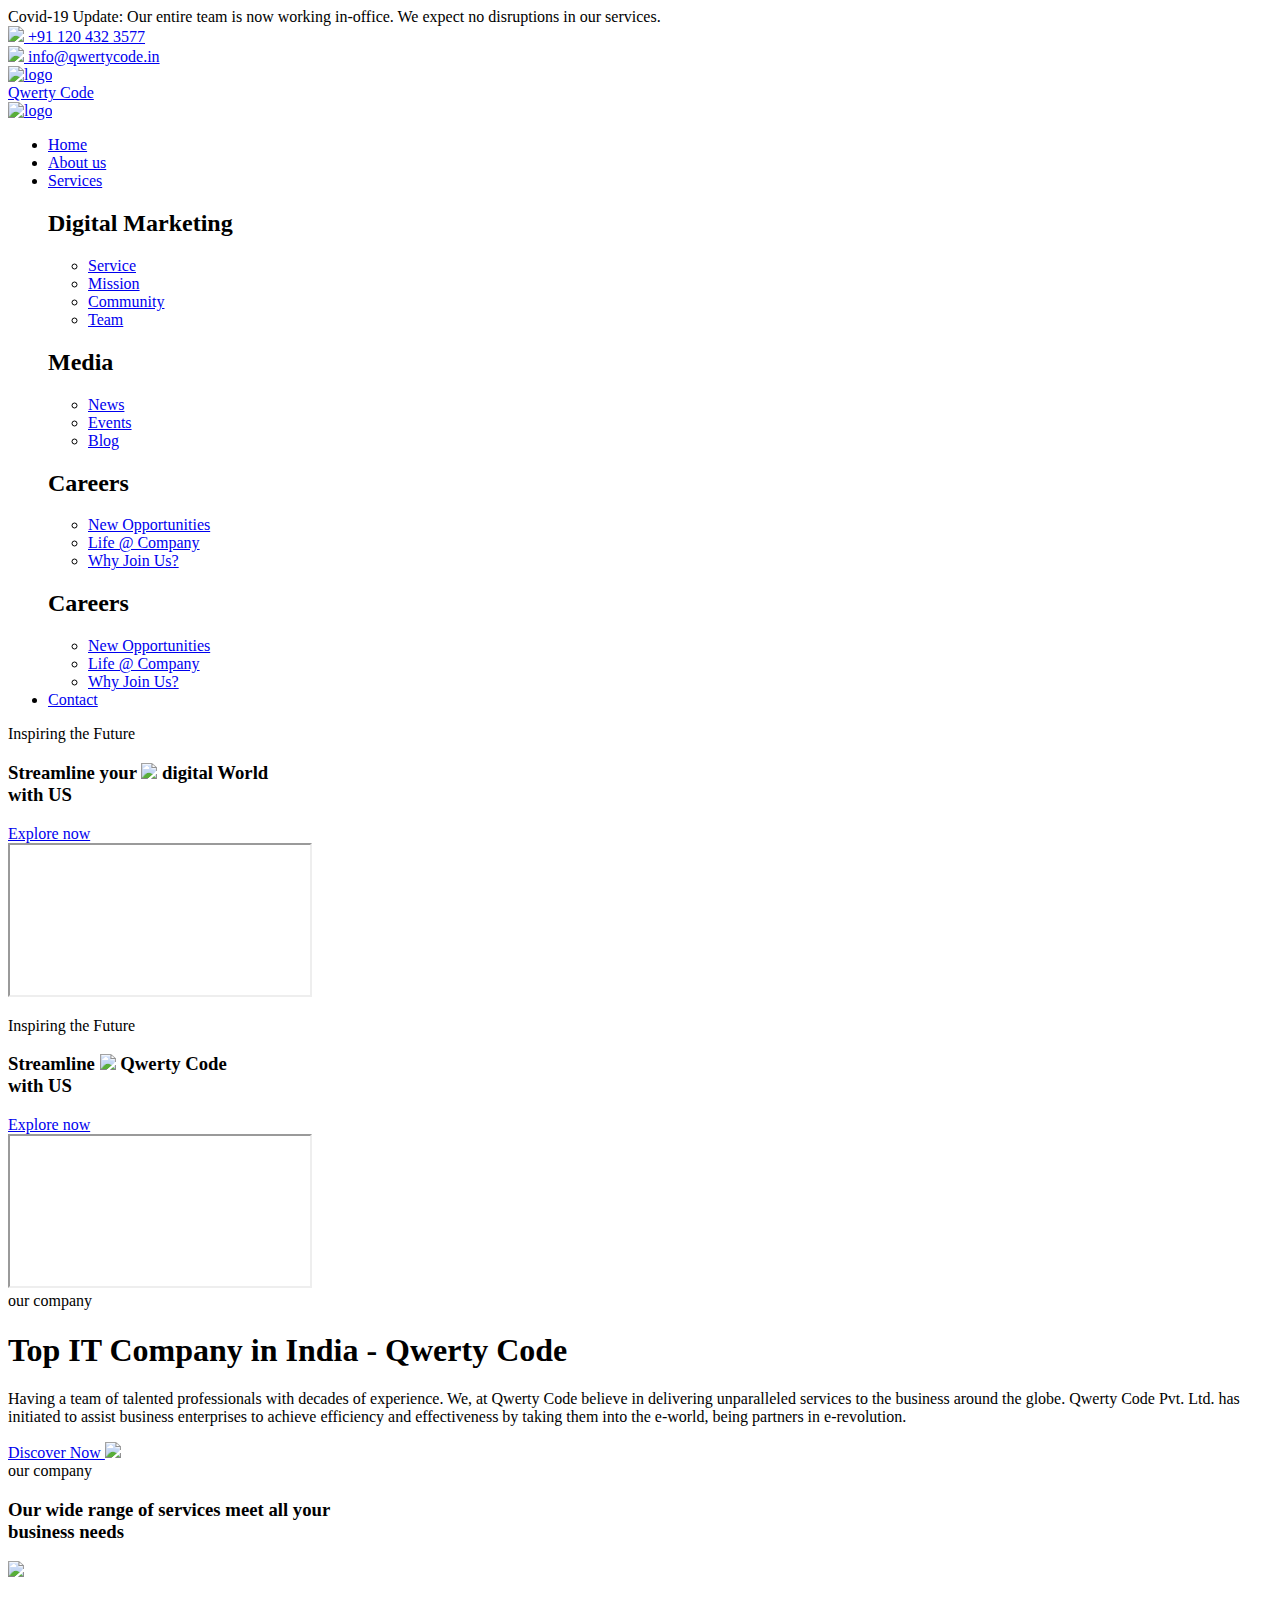
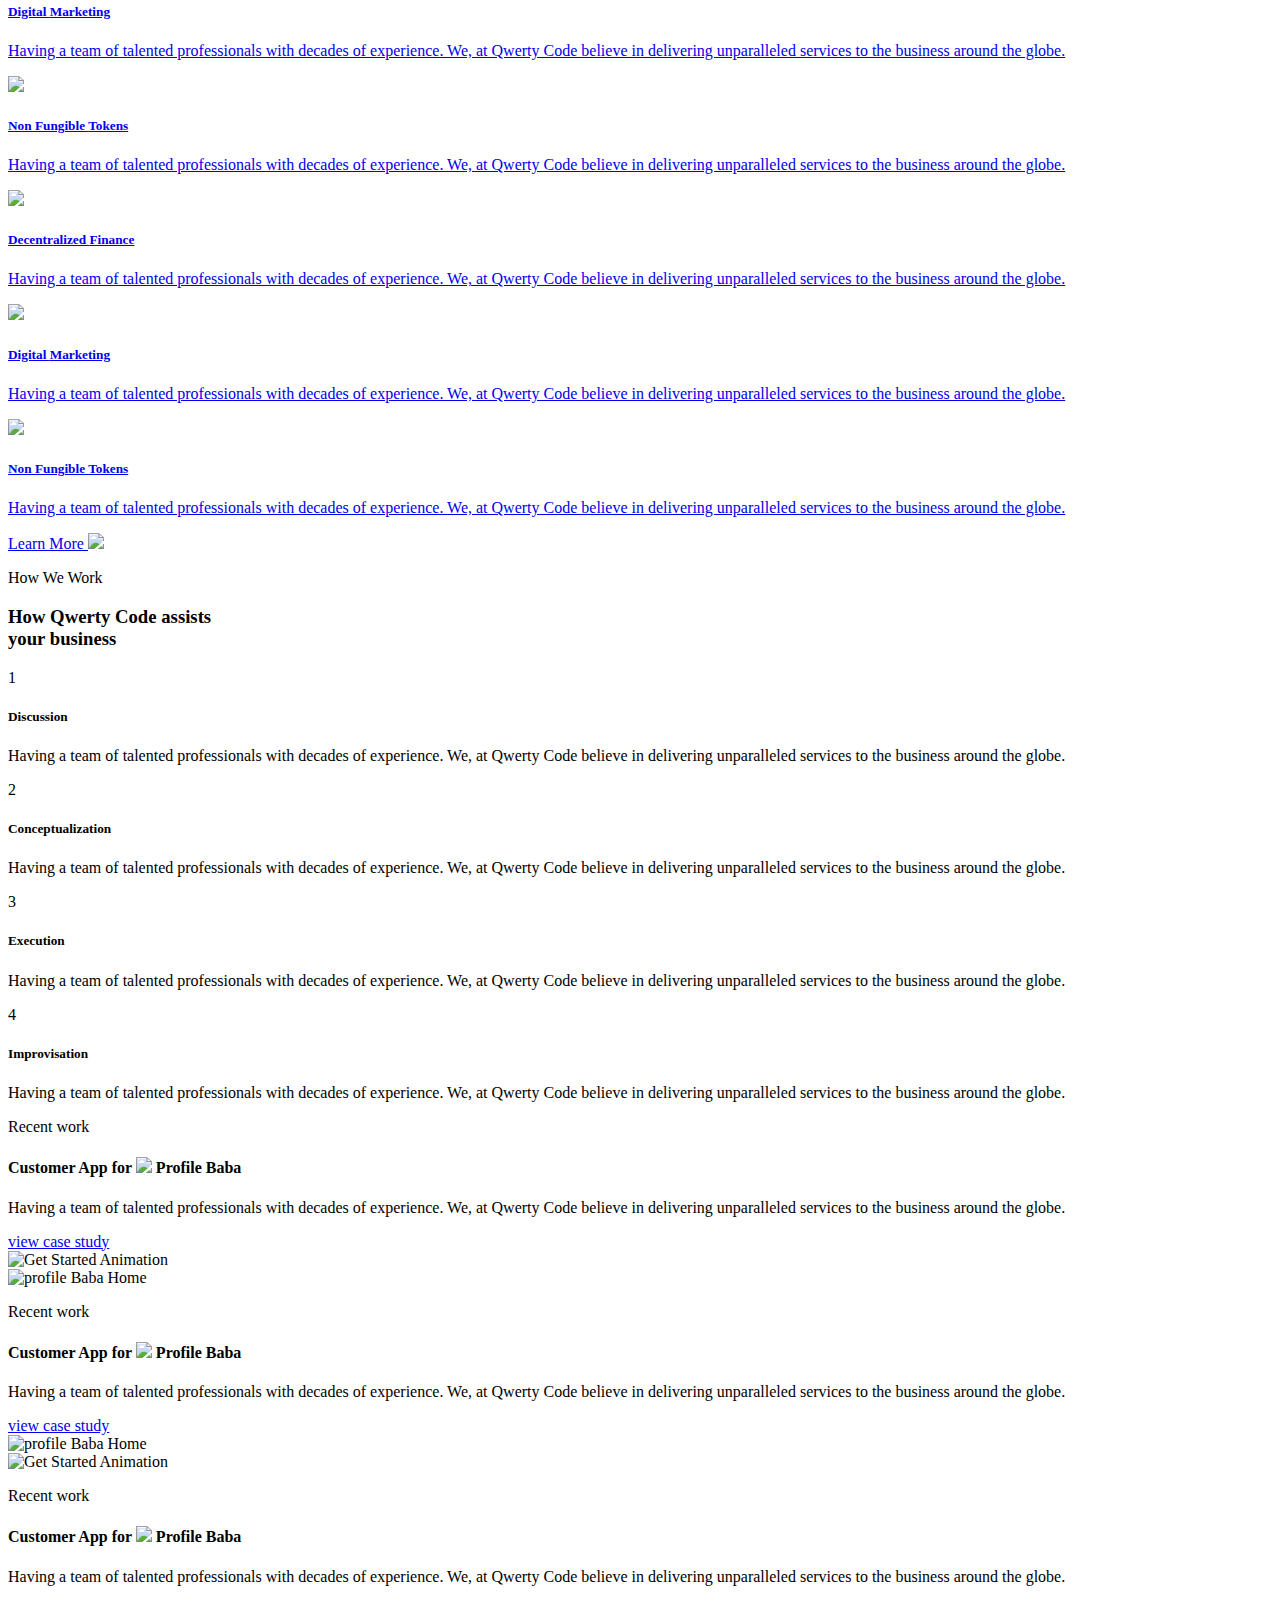
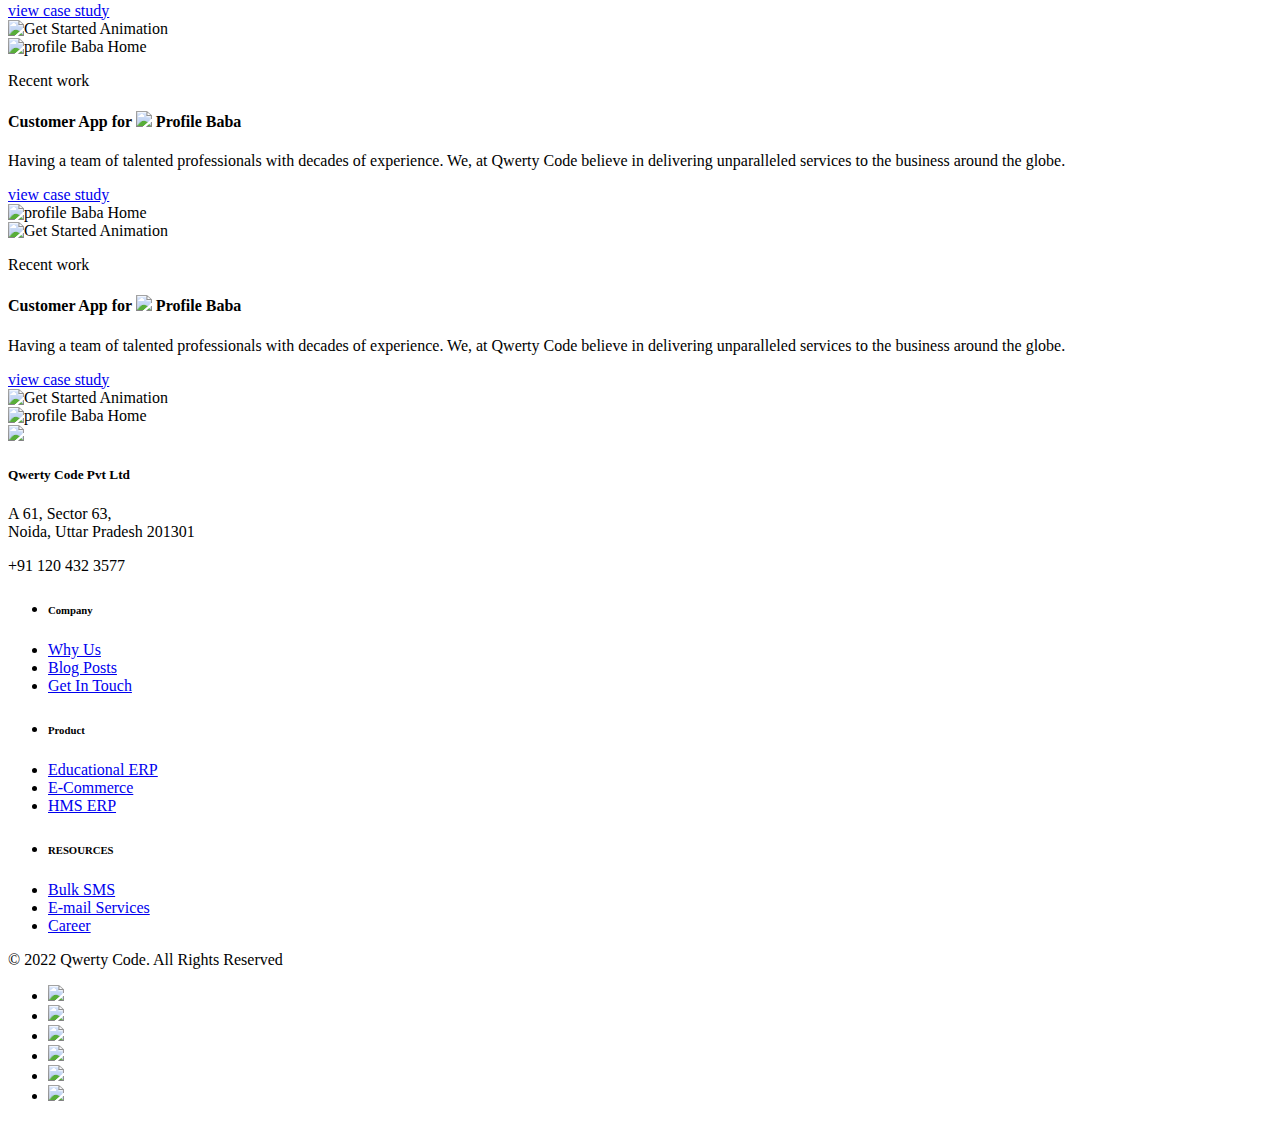
==== index.html @ 69338b4b "new-change" ====
<!DOCTYPE html>
<html lang="en">

<head>
    <meta charset="UTF-8" />
    <meta http-equiv="X-UA-Compatible" content="IE=edge" />
    <meta name="viewport" content="width=device-width, initial-scale=1.0" />
    <meta name="description" content="Information Company" />
    <title>Qwerty Code it company</title>
    <link rel="shortcut icon" type="image/x-icon" href="images/favicon.png" />
    <link rel="stylesheet" href="css/bootstrap.min.css" />
    <link href="css/icons.css" rel="stylesheet" />
    <link href="css/slick.css" rel="stylesheet" />
    <link href="css/style.css" rel="stylesheet" />
    <link href="css/responsive.css" rel="stylesheet" />
</head>

<body>
    <div class="main-wrapper">
        <!---Top Header Section------>
        <section class="topHeader">
            <div class="container">
                <div class="row">
                    <div class="col-md-8">
                        <div class="left-section">
                            <div><span>Covid-19 Update: </span> Our entire team is now working in-office. We expect no
                                disruptions in our services.</div>
                        </div>
                    </div>
                    <div class="col-md-4">
                        <div class="right-section">
                            <div class="Number1"><a href="tel:+91 120 432 3577"><img src="images/icon/cil_phone.svg" /> <span>+91 120 432 3577</span></a>
                            </div>
                            <div class="gmail1"><a href="mailto:info@qwertycode.in"><img src="images/icon/iconoir_message-text.svg" />
                                <span>info@qwertycode.in</span></a>
                            </div>
                        </div>
                    </div>
                </div>
            </div>
        </section>
        <!-------main Header Section------->
        <header class="main-header">
            <div class="container">
                <nav class="nav-section">
                    <div class="nav-content">
                        <div class="logo-sec">
                            <a href="index.html" target="_self">
                                <img src="images/logo.png" alt="logo" />
                                <div class="logoTitle">Qwerty <span> Code</span></div>
                            </a>
                        </div>
                        <div class="triggerBtn">
                            <div class="trigger1">
                                <span></span>
                                <span></span>
                                <span></span>
                            </div>
                        </div>
                        <div class="menu-list">
                            <div class="logo-sec1">
                            <a href="index.html" target="_self">
                                <div class="images1">
                                    <img src="images/logo.png" alt="logo">
                                </div>
                                </a>
                                <span class="times1"><i class="fa"></i></span></div>
                            <ul class="main-nav">
                                <li class="top-level-link active">
                                    <a href="index.html"><span>Home</span></a>
                                </li>
                                <li class="top-level-link">
                                    <a href="about.html"><span>About us<span></a>
                                </li>
                                <li class="top-level-link">
                                    <a href="javascript:void();" class="mega-menu"><span>Services</span></a>
                                    <div class="sub-menu-block">
                                        <div class="row">
                                            <div class="col-lg-3 col-md-12">
                                                <h2 class="sub-menu-head">Digital Marketing</h2>
                                                <ul class="sub-menu-lists">
                                                    <li><a href="javascript:void();">Service</a></li>
                                                    <li><a href="javascript:void();">Mission</a></li>
                                                    <li><a href="javascript:void();">Community</a></li>
                                                    <li><a href="javascript:void();">Team</a></li>
                                                </ul>
                                            </div>
                                            <div class="col-lg-3 col-md-12">
                                                <h2 class="sub-menu-head">Media</h2>
                                                <ul class="sub-menu-lists">
                                                    <li><a href="javascript:void();">News</a></li>
                                                    <li><a href="javascript:void();">Events</a></li>
                                                    <li><a href="javascript:void();">Blog</a></li>
                                                </ul>
                                            </div>
                                            <div class="col-lg-3 col-md-12">
                                                <h2 class="sub-menu-head">Careers</h2>
                                                <ul class="sub-menu-lists">
                                                    <li><a href="javascript:void();">New Opportunities</a></li>
                                                    <li><a href="javascript:void();">Life @ Company</a></li>
                                                    <li><a href="javascript:void();">Why Join Us?</a></li>
                                                </ul>
                                            </div>
                                            <div class="col-lg-3 col-md-12">
                                                <h2 class="sub-menu-head">Careers</h2>
                                                <ul class="sub-menu-lists">
                                                    <li><a href="javascript:void();">New Opportunities</a></li>
                                                    <li><a href="javascript:void();">Life @ Company</a></li>
                                                    <li><a href="javascript:void();">Why Join Us?</a></li>
                                                </ul>
                                            </div>
                                        </div>
                                    </div>
                                </li>
                                <li class="top-level-link">
                                    <a href="contact.html"><span>Contact</span></a>
                                </li>
                            </ul>
                        </div>
                        <div class="sidebar-overlay"></div>
                    </div>
                </nav>
            </div>
        </header>
        <!-------Slider Section-------->
        <section class="slider-section">
            <div class="container slider-content-js">
                <div class="slider1">
                    <div class="row">
                        <div class="col-md-7">
                            <div class="slider-content">
                                <div class="slider-para">
                                    <p>Inspiring the Future</p>
                                </div>
                                <div class="slider-heading">
                                    <h3>Streamline your <span class="sliderUline"><img src="images/Vector1.png"/> <span>digital</span> World</span></br>
                                        with US</h3>
                                </div>
                                <div class="slider-btn">
                                    <a href="about.html" target="_self" class="btn">Explore now</a>
                                </div>
                                <span class="tri-1"></span>
                                <span class="tri-2"></span>
                                <span class="tri-3"></span>
                                <span class="tri-4"></span>
                            </div>
                        </div>
                        <div class="col-md-5">
                            <div class="slider-img">
                                <div class="image-slider">
                                    <!-- <img src="images/sliderAnimation1.gif" alt="slider-image1"> -->
                                    <iframe src="https://embed.lottiefiles.com/animation/78081" id="animationSlider"></iframe>
                                </div>
                                <span class="tri-5"></span>
                                <span class="tri-6"></span>
                            </div>
                        </div>
                    </div>
                </div>
                <div class="slider1">
                    <div class="row">
                        <div class="col-md-7">
                            <div class="slider-content">
                                <div class="slider-para">
                                    <p>Inspiring the Future</p>
                                </div>
                                <div class="slider-heading">
                                    <h3>Streamline <span class="sliderUline"><img src="images/Vector1.png"/> <span>Qwerty</span> Code</span></br>
                                        with US</h3>
                                </div>
                                <div class="slider-btn">
                                    <a href="about.html" target="_self" class="btn">Explore now</a>
                                </div>
                                <span class="tri-1"></span>
                                <span class="tri-2"></span>
                                <span class="tri-3"></span>
                                <span class="tri-4"></span>
                            </div>
                        </div>
                        <div class="col-md-5">
                            <div class="slider-img">
                                <div class="image-slider">
                                    <!-- <img src="images/sliderAnimation2.gif" alt="slider-image2"> -->
                                    <iframe src="https://embed.lottiefiles.com/animation/76220" id="animationSlider"></iframe>
                                </div>
                                <span class="tri-5"></span>
                                <span class="tri-6"></span>
                            </div>
                        </div>
                    </div>
                </div>
            </div>
        </section>
        <!------About Section-------->
        <section class="about-section-st">
            <div class="container">
                <div class="row">
                    <div class="col-md-12">
                        <div class="main-about">
                            <div class="about-content">
                                our company
                                </div>
                            <div class="about-heading">
                                <h1>Top IT Company in India - <span class="qty">Qwerty <span>Code</span></span></h1>
                            </div>
                            <div class="about-para">
                                <p>Having a team of talented professionals with decades of experience. We, at Qwerty
                                    Code believe in delivering unparalleled services to the business around the globe.
                                    Qwerty Code Pvt. Ltd. has initiated to assist business enterprises to achieve
                                    efficiency and effectiveness by taking them into the e-world, being partners in
                                    e-revolution.</p>
                            </div>
                            <div class="about-btn">
                                <a href="about.html" target="_self">Discover Now <span><img
                                            src="images/icon/Arrow back.svg" /></span></a>
                            </div>
                        </div>
                    </div>
                </div>
            </div>
        </section>
        <!-----services section------->
        <section class="services-section-st">
            <div class="container">
                <div class="row">
                    <div class="col-md-12">
                        <div class="main-services">
                            <div class="services-content">
                                our company
                            </div>
                            <div class="services-heading">
                                <h3>Our wide range of services meet all your <br><span>business </span> needs</h3>
                            </div>
                        </div>
                    </div>
                </div>
                <div class="row slider-nav1">
                    <div class="col-md-4">
                        <a href="digitalmarketing.html" >
                            <div class="card-serv">
                                <div class="services-icon">
                                    <img src="images/serv-2.png" />
                                </div>
                                <div class="services-title">
                                    <h5>Digital <span> Marketing</span></h5>
                                </div>
                                <div class="service-content-para">
                                    <p>Having a team of talented professionals with decades of experience. We, at Qwerty
                                        Code believe in delivering unparalleled services to the business around the globe.
                                    </p>
                                </div>
                                <span class="triangle triangle-1"></span>
                            </div>
                        </a>
                    </div>
                    <div class="col-md-4">
                        <a href="javascript:void();">
                            <div class="card-serv">
                                <div class="services-icon">
                                    <img src="images/serv-3.png" />
                                </div>
                                <div class="services-title">
                                    <h5>Non Fungible <span> Tokens</span></h5>
                                </div>
                                <div class="service-content-para">
                                    <p>Having a team of talented professionals with decades of experience. We, at Qwerty
                                        Code believe in delivering unparalleled services to the business around the globe.
                                    </p>
                                </div>
                                <span class="triangle triangle-2"></span>
                            </div>
                        </a>
                    </div>
                    <div class="col-md-4">
                        <a href="javascript:void();">
                        <div class="card-serv">
                            <div class="services-icon">
                                <img src="images/serv-1.png" />
                            </div>
                            <div class="services-title">
                                <h5>Decentralized <span> Finance</span></h5>
                            </div>
                            <div class="service-content-para">
                                <p>Having a team of talented professionals with decades of experience. We, at Qwerty
                                    Code believe in delivering unparalleled services to the business around the globe.
                                </p>
                            </div>
                            <span class="triangle triangle-3"></span>
                        </div>
                        </a>
                    </div>
                    <div class="col-md-4">
                        <a href="digitalmarketing.html">
                        <div class="card-serv">
                            <div class="services-icon">
                                <img src="images/serv-2.png" />
                            </div>
                            <div class="services-title">
                                <h5>Digital <span> Marketing</span></h5>
                            </div>
                            <div class="service-content-para">
                                <p>Having a team of talented professionals with decades of experience. We, at Qwerty
                                    Code believe in delivering unparalleled services to the business around the globe.
                                </p>
                            </div>
                            <span class="triangle triangle-4"></span>
                        </div>
                        </a>
                    </div>
                    <div class="col-md-4">
                        <a href="javascript:void();">
                        <div class="card-serv">
                            <div class="services-icon">
                                <img src="images/serv-3.png" />
                            </div>
                            <div class="services-title">
                                <h5>Non Fungible <span> Tokens</span></h5>
                            </div>
                            <div class="service-content-para">
                                <p>Having a team of talented professionals with decades of experience. We, at Qwerty
                                    Code believe in delivering unparalleled services to the business around the globe.
                                </p>
                            </div>
                            <span class="triangle triangle-3"></span>
                        </div>
                        </a>
                    </div>
                </div>
                <div class="row">
                    <div class="col-12">
                        <div class="learnMore">
                            <a href="about.html">Learn More <span><img src="images/icon/Arrow back.svg"></span></a>
                        </div>
                    </div>
                </div>
            </div>
        </section>
        <!----Work section----------->
        <section class="work-process">
            <div class="container">
                <div class="row">
                    <div class="col-md-12">
                        <div class="main-work-title">
                            <div class="para-content">
                                <p>How We Work</p>
                            </div>
                            <div class="heading-content">
                                <h3>How <span>Qwerty <span>Code</span></span> assists</br>
                                    your business</h3>
                            </div>
                        </div>
                        <span class="tri-7"></span>
                        <span class="tri-8"></span>
                        <span class="tri-9"></span>
                    </div>
                </div>
                <div class="row pb-5 hr-line">
                    <div class="col-md-6 col-lg-3 col-12">
                        <div class="card-main">
                            <div class="card-number">
                                <div class="active"><span>1</span></div>
                            </div>
                            <div class="content-assists">
                                <div class="card-head">
                                    <h5>Discussion</h5>
                                </div>
                                <div class="card-para">
                                    <p>Having a team of talented professionals with decades of experience. We, at Qwerty
                                        Code believe in delivering unparalleled services to the business around the
                                        globe.</p>
                                </div>
                            </div>
                        </div>
                    </div>
                    <div class="col-md-6 col-lg-3 col-12">
                        <div class="card-main">
                            <div class="card-number">
                                <div><span>2</span></div>
                            </div>
                            <div class="content-assists">
                                <div class="card-head">
                                    <h5>Conceptualization</h5>
                                </div>
                                <div class="card-para">
                                    <p>Having a team of talented professionals with decades of experience. We, at Qwerty
                                        Code believe in delivering unparalleled services to the business around the
                                        globe.
                                    </p>
                                </div>
                            </div>
                        </div>
                    </div>
                    <div class="col-md-6 col-lg-3 col-12">
                        <div class="card-main">
                            <div class="card-number">
                                <div><span>3</span></div>
                            </div>
                            <div class="content-assists">
                                <div class="card-head">
                                    <h5>Execution</h5>
                                </div>
                                <div class="card-para">
                                    <p>Having a team of talented professionals with decades of experience. We, at Qwerty
                                        Code believe in delivering unparalleled services to the business around the
                                        globe.
                                    </p>
                                </div>
                            </div>
                        </div>
                    </div>
                    <div class="col-md-6 col-lg-3 col-12">
                        <div class="card-main">
                            <div class="card-number">
                                <div><span>4</span></div>
                            </div>
                            <div class="content-assists">
                                <div class="card-head">
                                    <h5>Improvisation</h5>
                                </div>
                                <div class="card-para">
                                    <p>Having a team of talented professionals with decades of experience. We, at Qwerty
                                        Code believe in delivering unparalleled services to the business around the
                                        globe.
                                    </p>
                                </div>
                            </div>
                        </div>
                    </div>
                </div>
            </div>
        </section>
        <!-------Recent work section-->
        <section class="recent-work-section">
            <div class="container work-slider-nav">
                <div class="slider2">
                    <div class="row">
                        <div class="col-md-4">
                            <div class="recent-work-slider">
                                <div class="recent-work-title">
                                    <p>Recent work</p>
                                </div>
                                <div class="recent-work-heading">
                                    <h4>Customer App
                                        for <span class="pbSpan"><img src="images/Vector2.png" /> Profile
                                            <span>Baba</span></span></h4>
                                </div>
                                <div class="recent-work-para">
                                    <p>Having a team of talented professionals with decades of experience. We, at Qwerty
                                        Code believe in delivering unparalleled services to the business around the
                                        globe. </p>
                                </div>
                                <div class="recent-work-btn">
                                    <a href="about.html" target="_self">view case study</a>
                                </div>
                                <span class="tri-10"></span>
                                <span class="tri-11"></span>
                            </div>
                        </div>
                        <div class="col-md-4 col-sm-6 col-6 pr-0">
                            <div class="recent-work-login">
                                <img src="images/Get Started Animation.png" alt="Get Started Animation" />
                            </div>
                        </div>
                        <div class="col-md-4 col-sm-6 col-6">
                            <div class="recent-work-profile">
                                <img src="images/Profile Baba - Home.png" alt="profile Baba Home" />
                            </div>
                            <span class="tri-12"></span>
                        </div>
                    </div>
                </div>
                <div class="slider2">
                    <div class="row">
                        <div class="col-md-4">
                            <div class="recent-work-slider">
                                <div class="recent-work-title">
                                    <p>Recent work</p>
                                </div>
                                <div class="recent-work-heading">
                                    <h4>Customer App
                                        for <span class="pbSpan"><img src="images/Vector2.png" /> Profile
                                            <span>Baba</span></span></h4>
                                </div>
                                <div class="recent-work-para">
                                    <p>Having a team of talented professionals with decades of experience. We, at Qwerty
                                        Code believe in delivering unparalleled services to the business around the
                                        globe. </p>
                                </div>
                                <div class="recent-work-btn">
                                    <a href="about.html" target="_self">view case study</a>
                                </div>
                                <span class="tri-10"></span>
                                <span class="tri-11"></span>
                            </div>
                        </div>
                        <div class="col-md-4 col-sm-6 col-6 pr-0">
                            <div class="recent-work-login">
                                <img src="images/Profile Baba - Home.png" alt="profile Baba Home" />
                            </div>
                        </div>
                        <div class="col-md-4 col-sm-6 col-6">
                            <div class="recent-work-profile">
                                <img src="images/Get Started Animation.png" alt="Get Started Animation" />
                            </div>
                            <span class="tri-12"></span>
                        </div>
                    </div>
                </div>
                <div class="slider2">
                    <div class="row">
                        <div class="col-md-4">
                            <div class="recent-work-slider">
                                <div class="recent-work-title">
                                    <p>Recent work</p>
                                </div>
                                <div class="recent-work-heading">
                                    <h4>Customer App
                                        for <span class="pbSpan"><img src="images/Vector2.png" /> Profile
                                            <span>Baba</span></span></h4>
                                </div>
                                <div class="recent-work-para">
                                    <p>Having a team of talented professionals with decades of experience. We, at Qwerty
                                        Code believe in delivering unparalleled services to the business around the
                                        globe. </p>
                                </div>
                                <div class="recent-work-btn">
                                    <a href="about.html" target="_self">view case study</a>
                                </div>
                                <span class="tri-10"></span>
                                <span class="tri-11"></span>
                            </div>
                        </div>
                        <div class="col-md-4 col-sm-6 col-6 pr-0">
                            <div class="recent-work-login">
                                <img src="images/Get Started Animation.png" alt="Get Started Animation" />
                            </div>
                        </div>
                        <div class="col-md-4 col-sm-6 col-6">
                            <div class="recent-work-profile">
                                <img src="images/Profile Baba - Home.png" alt="profile Baba Home" />
                            </div>
                            <span class="tri-12"></span>
                        </div>
                    </div>
                </div>
                <div class="slider2">
                    <div class="row">
                        <div class="col-md-4">
                            <div class="recent-work-slider">
                                <div class="recent-work-title">
                                    <p>Recent work</p>
                                </div>
                                <div class="recent-work-heading">
                                    <h4>Customer App
                                        for <span class="pbSpan"><img src="images/Vector2.png" /> Profile
                                            <span>Baba</span></span></h4>
                                </div>
                                <div class="recent-work-para">
                                    <p>Having a team of talented professionals with decades of experience. We, at Qwerty
                                        Code believe in delivering unparalleled services to the business around the
                                        globe. </p>
                                </div>
                                <div class="recent-work-btn">
                                    <a href="about.html" target="_self">view case study</a>
                                </div>
                                <span class="tri-10"></span>
                                <span class="tri-11"></span>
                            </div>
                        </div>
                        <div class="col-md-4 col-sm-6 col-6 pr-0">
                            <div class="recent-work-login">
                                <img src="images/Profile Baba - Home.png" alt="profile Baba Home" />
                            </div>
                        </div>
                        <div class="col-md-4 col-sm-6 col-6 pr-0">
                            <div class="recent-work-profile">
                                <img src="images/Get Started Animation.png" alt="Get Started Animation" />
                            </div>
                            <span class="tri-12"></span>
                        </div>
                    </div>
                </div>
                <div class="slider2">
                    <div class="row">
                        <div class="col-md-4">
                            <div class="recent-work-slider">
                                <div class="recent-work-title">
                                    <p>Recent work</p>
                                </div>
                                <div class="recent-work-heading">
                                    <h4>Customer App
                                        for <span class="pbSpan"><img src="images/Vector2.png" /> Profile
                                            <span>Baba</span></span></h4>
                                </div>
                                <div class="recent-work-para">
                                    <p>Having a team of talented professionals with decades of experience. We, at Qwerty
                                        Code believe in delivering unparalleled services to the business around the
                                        globe. </p>
                                </div>
                                <div class="recent-work-btn">
                                    <a href="about.html" target="_self">view case study</a>
                                </div>
                                <span class="tri-10"></span>
                                <span class="tri-11"></span>
                            </div>
                        </div>
                        <div class="col-md-4 col-sm-6 col-6 pr-0">
                            <div class="recent-work-login">
                                <img src="images/Get Started Animation.png" alt="Get Started Animation" />
                            </div>
                        </div>
                        <div class="col-md-4 col-sm-6 col-6">
                            <div class="recent-work-profile">
                                <img src="images/Profile Baba - Home.png" alt="profile Baba Home" />
                            </div>
                            <span class="tri-12"></span>
                        </div>
                    </div>
                </div>
            </div>
        </section>
        <!-----Footer section--------->
        <section class="footer-section">
            <div class="container">
                <div class="row">
                    <div class="col-md-12">
                        <div class="footer-logo">
                            <img src="images/logo.png" />
                        </div>
                    </div>
                </div>
                <div class="row">
                    <div class="col-md-4 col-sm-12">
                        <div class="footer-left-side">
                            <div class="footer-head">
                                <h5><span>Qwerty <span>Code</span></span> Pvt Ltd</h5>
                            </div>
                            <div class="footer-address">
                                <p>A 61, Sector 63,</br>
                                    Noida, Uttar Pradesh 201301</p>
                            </div>
                            <div class="footer-phone">
                                <p>+91 120 432 3577</p>
                            </div>
                        </div>
                    </div>
                    <div class="col-md-8 col-sm-12 footermenu1">
                        <div class="row">
                            <div class="col-md-4 col-sm-4 col-12">
                                <div class="footer-middle-side">
                                    <div class="footer-middle-menu">
                                        <ul class="first-menu">
                                            <li>
                                                <div class="footer-middle-head">
                                                    <h6>Company</h6>
                                                </div>
                                            </li>
                                            <li><a href="#">Why Us</a></li>
                                            <li><a href="#">Blog Posts</a></li>
                                            <li><a href="contact.html">Get In Touch</a></li>
                                        </ul>
                                    </div>
                                </div>
                            </div>
                            <div class="col-md-4 col-sm-4 col-12">
                                <div class="footer-center">
                                    <ul class="second-menu">
                                        <li>
                                            <div class="footer-middle-head">
                                                <h6>Product</h6>
                                            </div>
                                        </li>
                                        <li><a href="#">Educational ERP</a></li>
                                        <li><a href="#">E-Commerce</a></li>
                                        <li><a href="#">HMS ERP</a></li>
                                    </ul>
                                </div>
                            </div>
                            <div class="col-md-4 col-sm-4 col-12">
                                <div class="footer-right-side">
                                    <ul class="right-menu">
                                        <li>
                                            <div class="footer-right-head">
                                                <h6>RESOURCES</h6>
                                            </div>
                                        </li>
                                        <li><a href="#">Bulk SMS</a></li>
                                        <li><a href="#">E-mail Services</a></li>
                                        <li><a href="career.html">Career</a></li>
                                    </ul>
                                </div>
                            </div>
                        </div>
                    </div>
                </div>
                <div class="row footer-copy">
                    <div class="col-md-6">
                        <div class="copy-right">
                            <p>© 2022 <span>Qwerty Code</span>. All Rights Reserved</p>
                        </div>
                    </div>
                    <div class="col-md-6">
                        <div class="footer-social-icon">
                            <ul>
                                <li><a href="https://www.facebook.com/qwertycodeIndia" target="_blank"><img src="images/icon/facebook-icon.svg" /></a></li>
                                <li><a href="https://twitter.com/qwertycodeIndia" target="_blank"><img src="images/icon/twitter-icon.svg" /></a></li>
                                <li><a href="https://www.instagram.com/qwertycode.india/" target="_blank"><img src="images/icon/instagram.svg" /></a></li>
                                <li><a href="https://in.pinterest.com/qwertycodeIndia/" target="_blank"><img src="images/icon/pintrest.svg" /></a></li>
                                <li><a href="javascript:void();" target="_blank"><img src="images/icon/skype.svg" /></a></li>
                                <li><a href="https://www.linkedin.com/company/qwerty-code/" target="_blank"><img src="images/icon/linkedin-alt.svg" /></a></li>
                            </ul>
                        </div>
                    </div>
                </div>
            </div>
        </section>
    </div>
    <script src="js/jquery.min.js"></script>
    <script src="js/slick.min.js"></script>
    <script src="js/custom.js"></script>
    
</body>

</html>
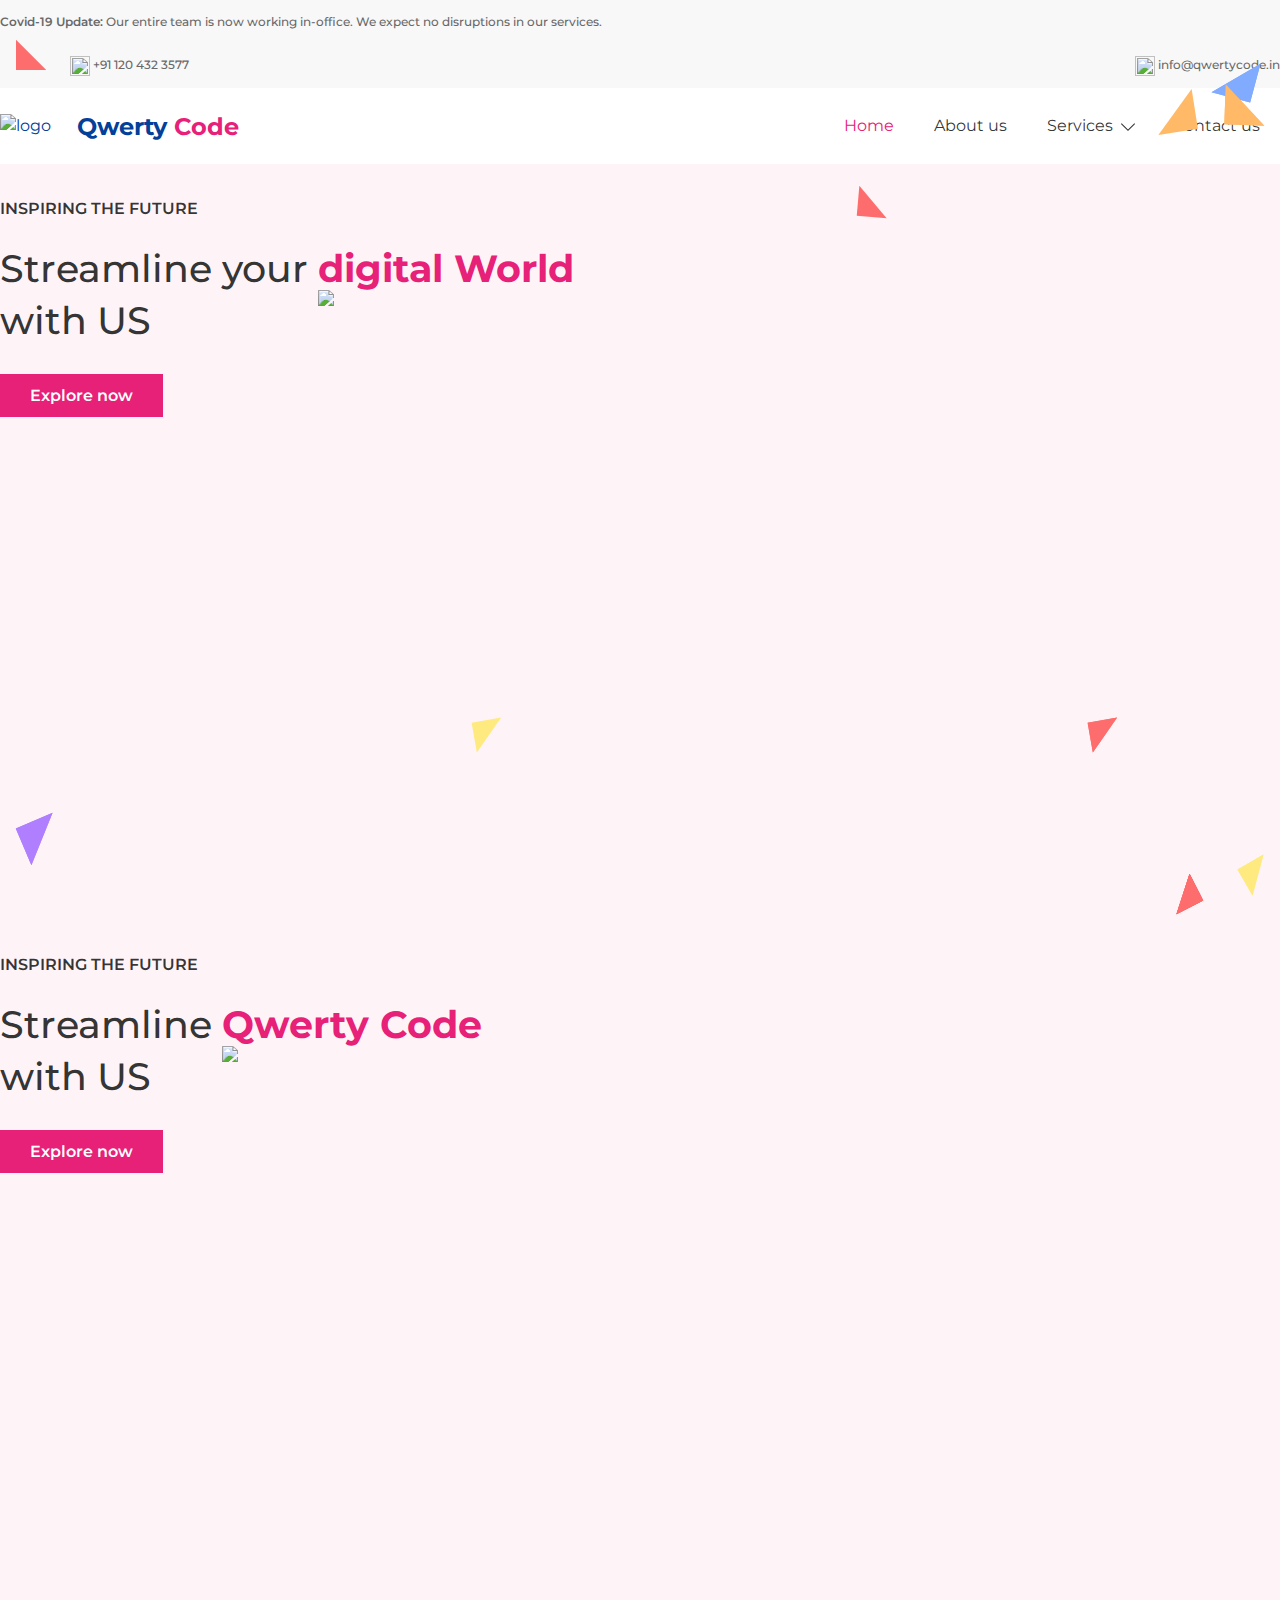
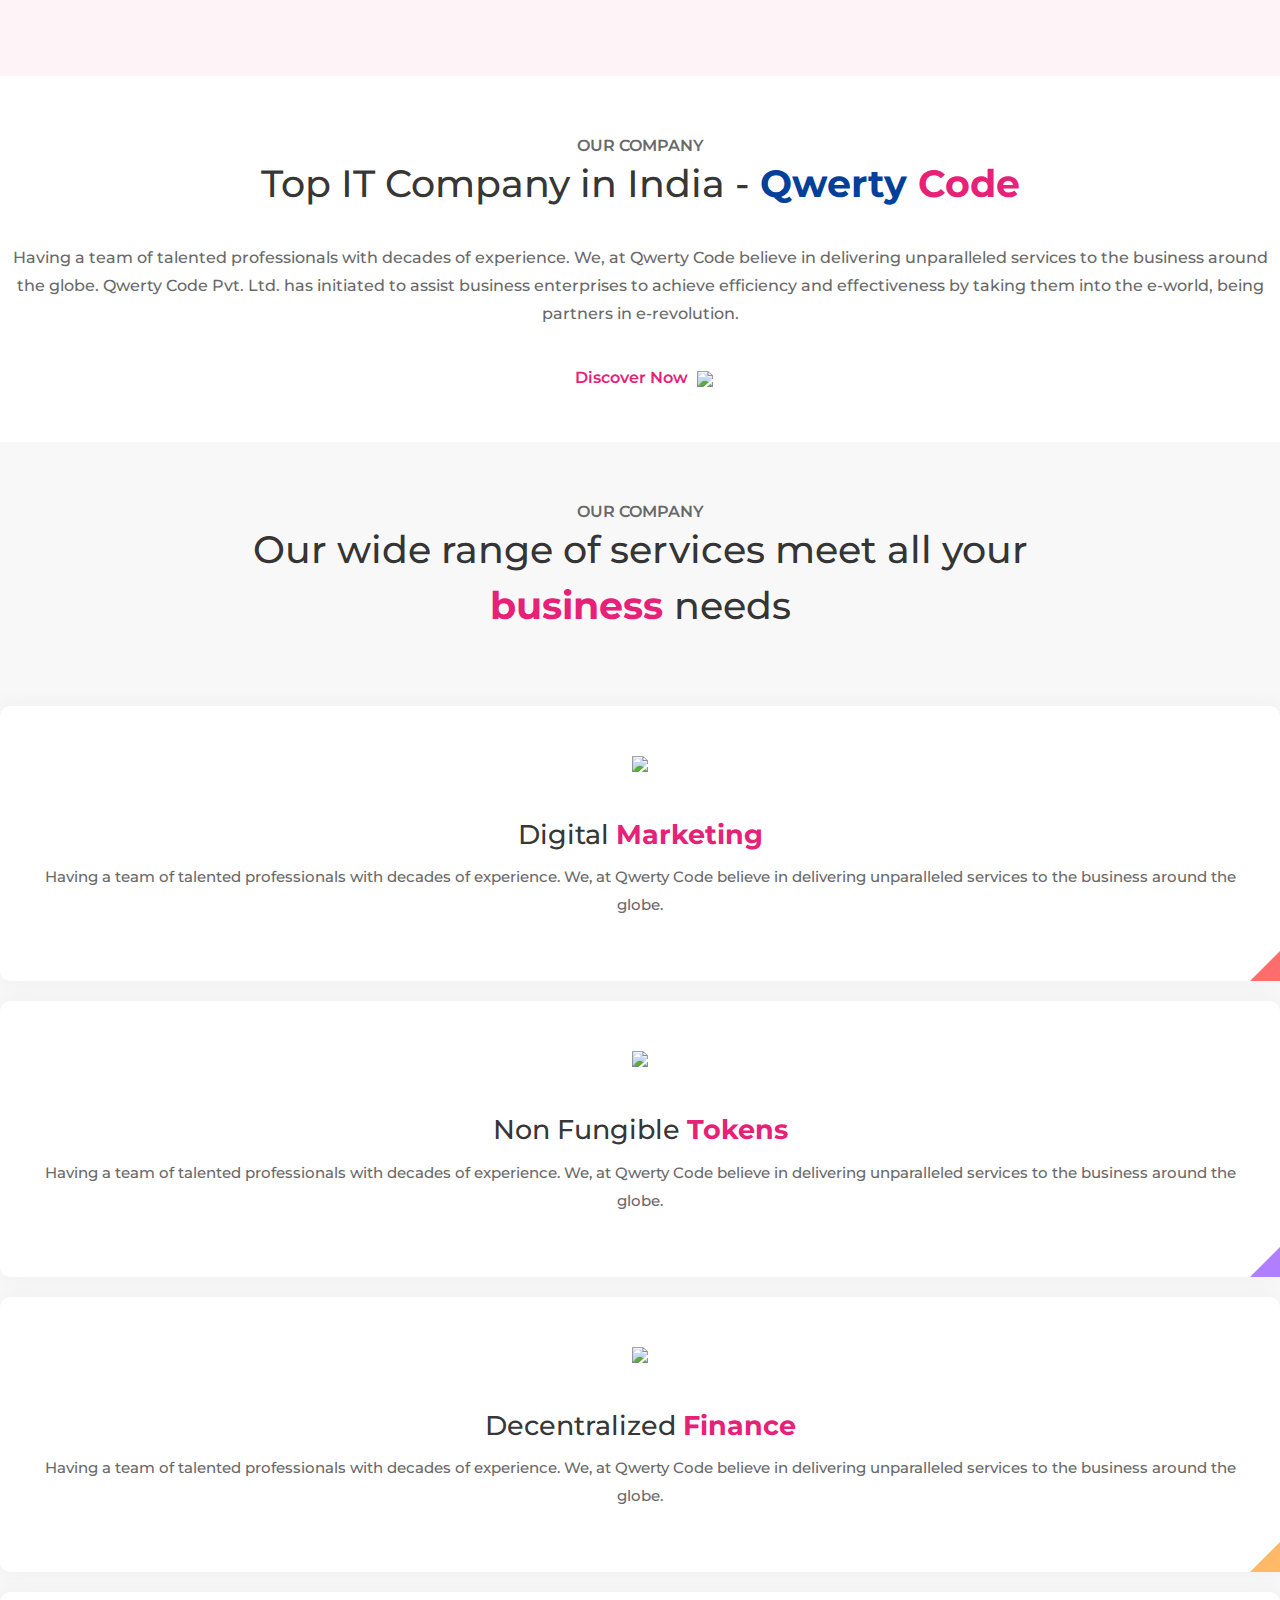
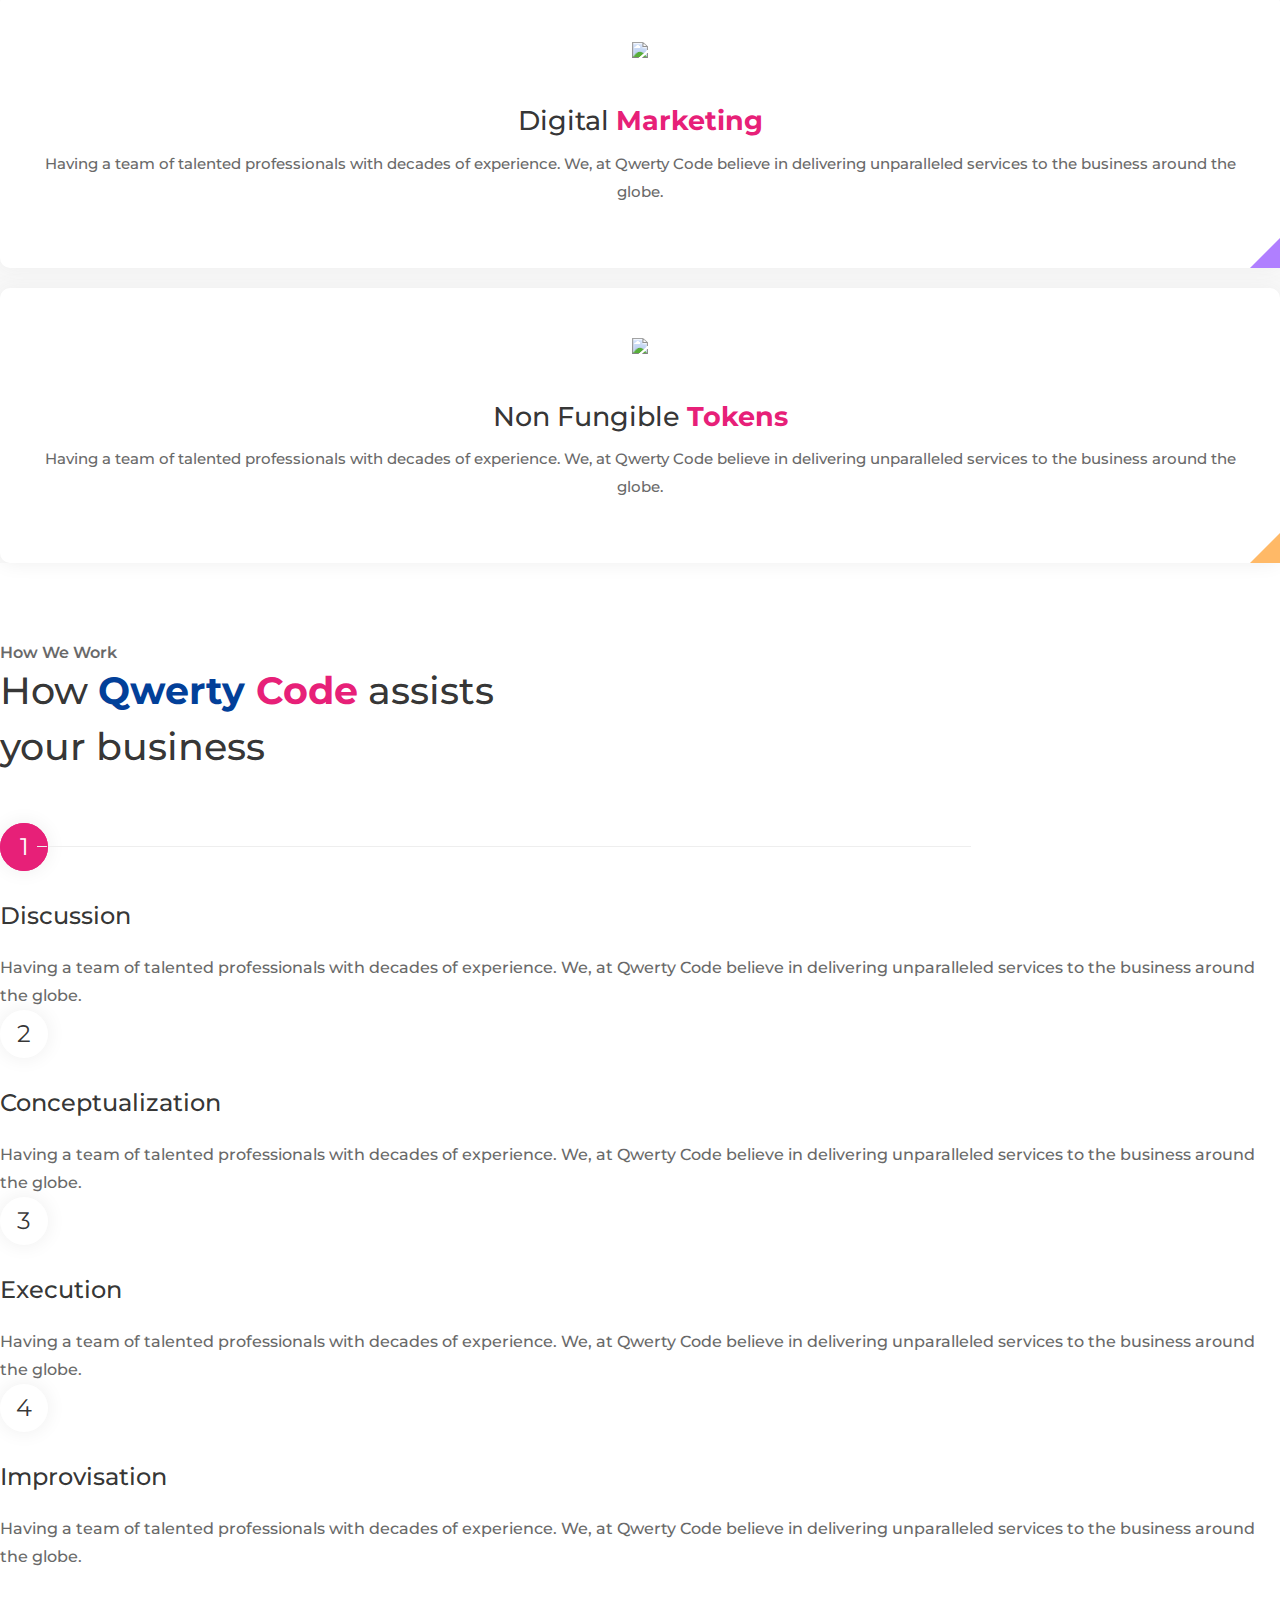
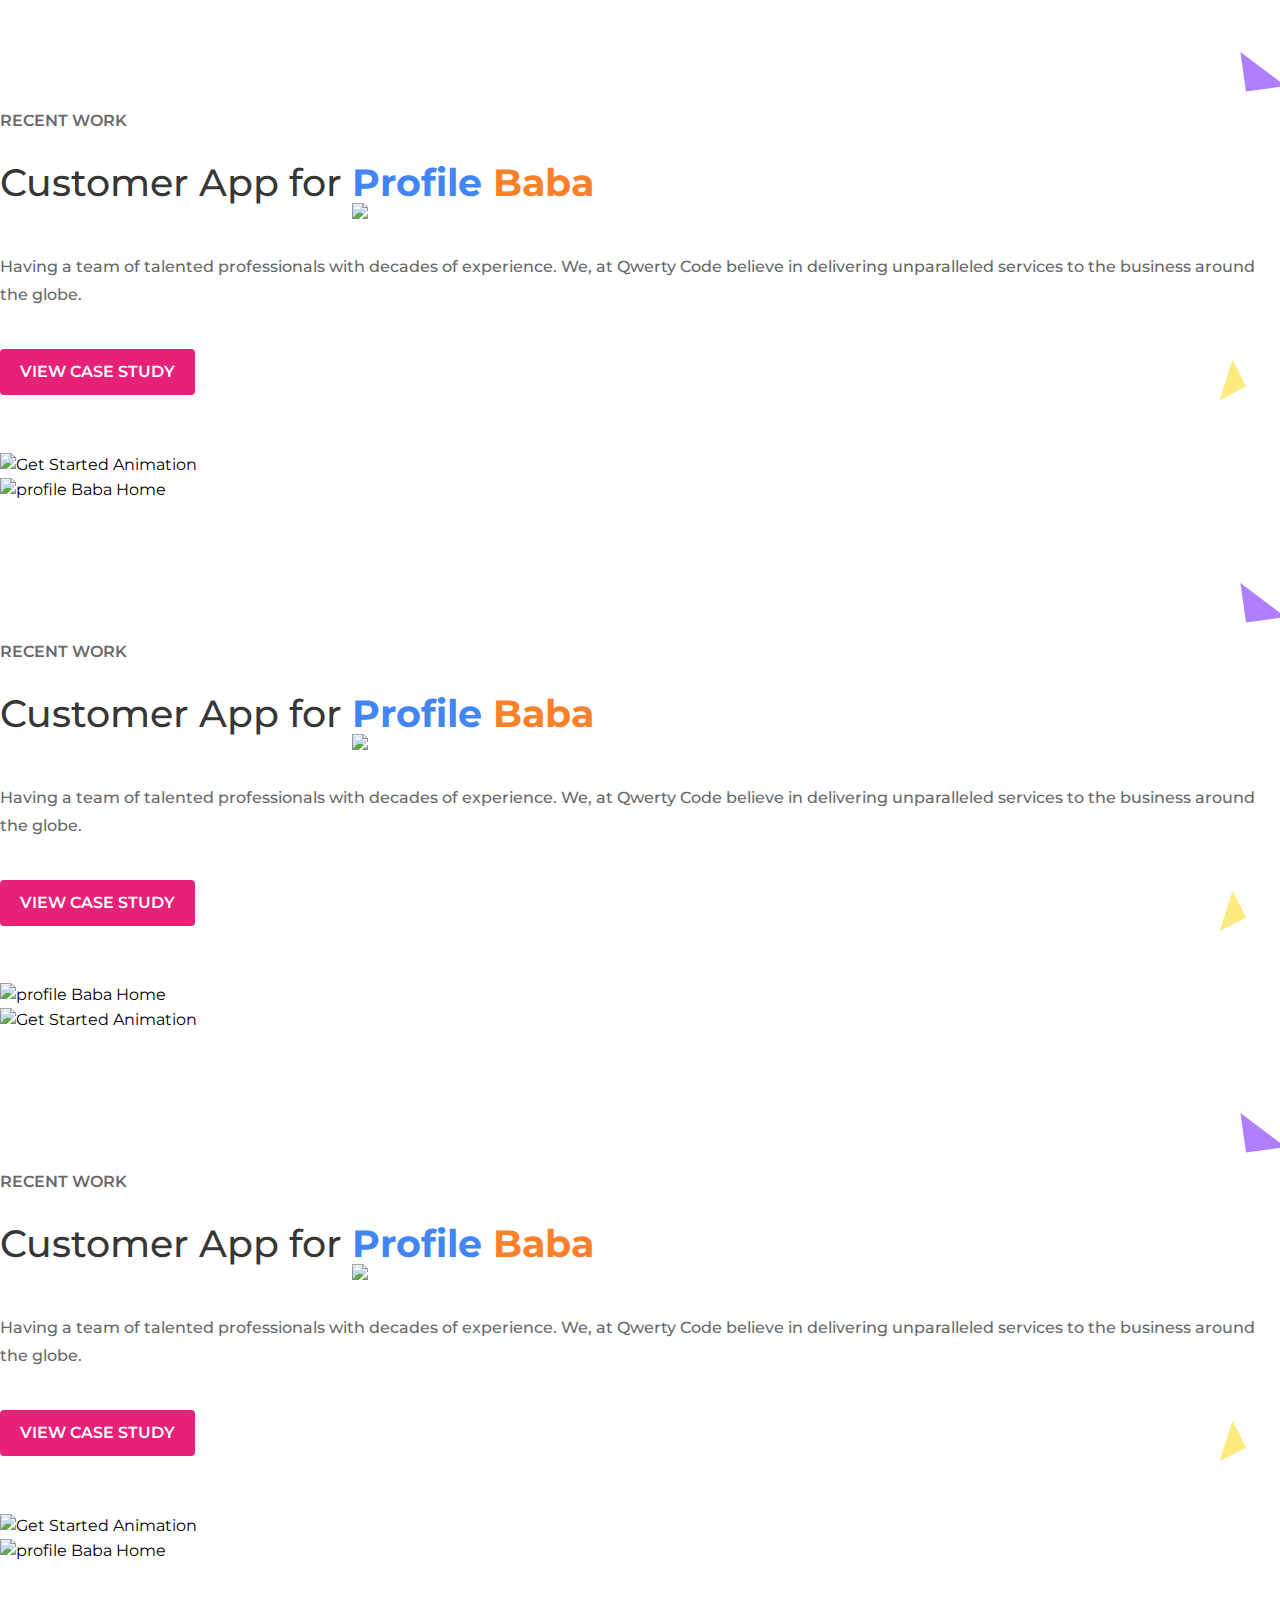
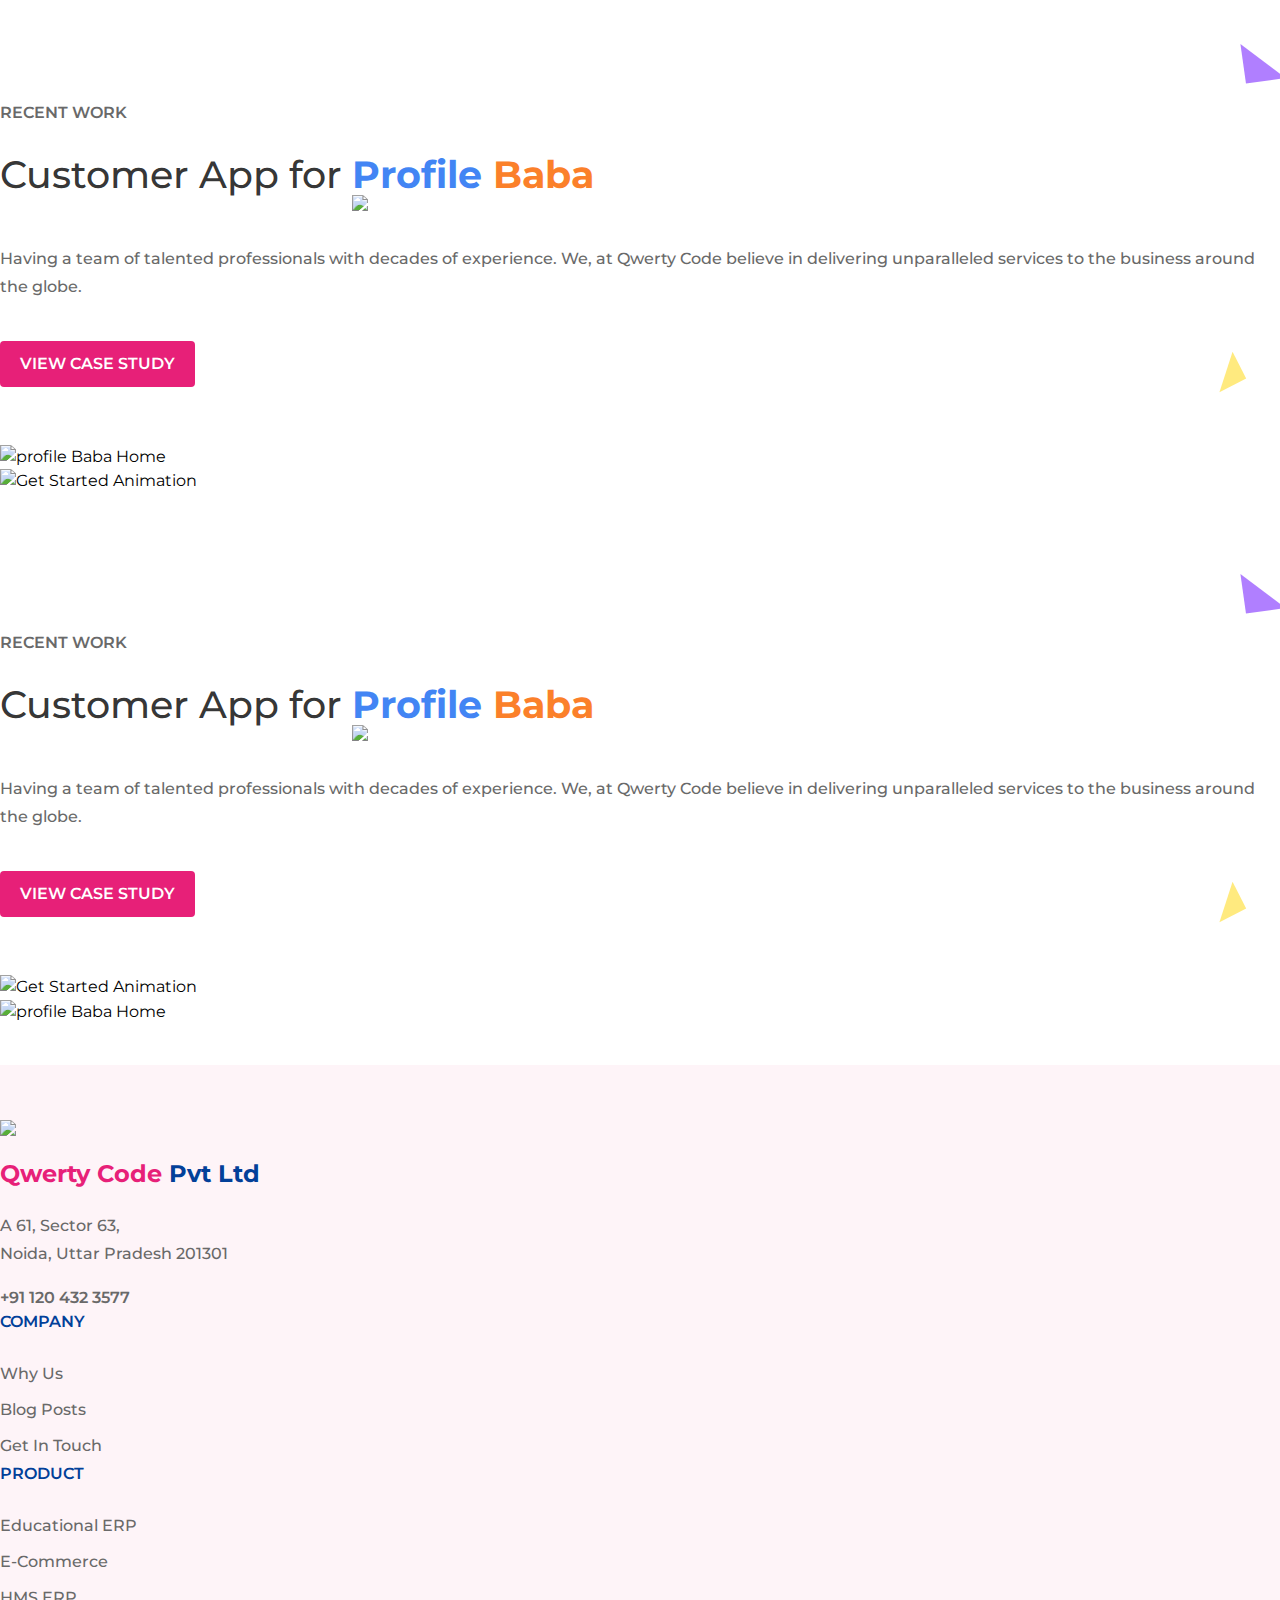
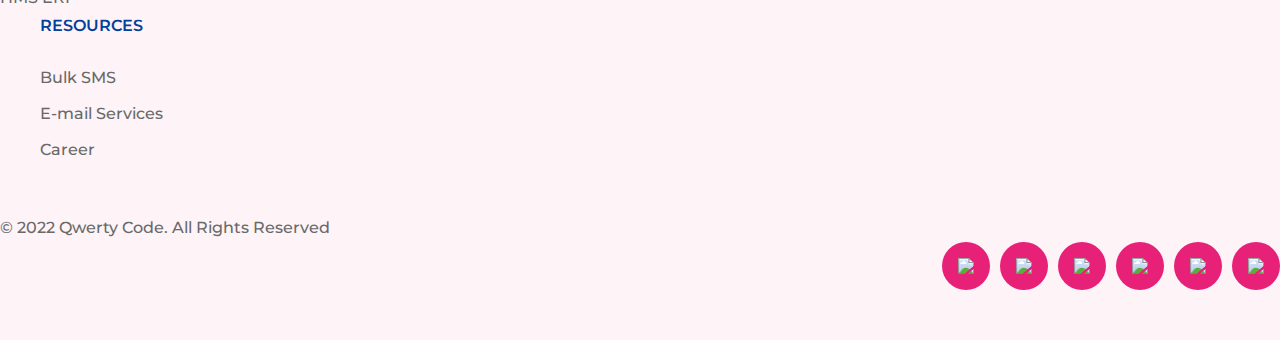
==== commit c53ea6bd: "New update" ====
--- a/index.html
+++ b/index.html
@@ -6,7 +6,7 @@
     <meta http-equiv="X-UA-Compatible" content="IE=edge" />
     <meta name="viewport" content="width=device-width, initial-scale=1.0" />
     <meta name="description" content="Information Company" />
-    <title>Qwerty Code it company</title>
+    <title>Qwerty Code</title>
     <link rel="shortcut icon" type="image/x-icon" href="images/favicon.png" />
     <link rel="stylesheet" href="css/bootstrap.min.css" />
     <link href="css/icons.css" rel="stylesheet" />
@@ -113,7 +113,7 @@
                                     </div>
                                 </li>
                                 <li class="top-level-link">
-                                    <a href="contact.html"><span>Contact</span></a>
+                                    <a href="contact.html"><span>Contact us</span></a>
                                 </li>
                             </ul>
                         </div>
--- a/css/style.css
+++ b/css/style.css
@@ -0,0 +1,2947 @@
+@import url('https://fonts.googleapis.com/css2?family=Montserrat:ital,wght@0,100;0,200;0,300;0,400;0,500;0,600;0,700;0,800;0,900;1,100;1,200;1,300;1,400;1,500;1,600;1,700;1,800;1,900&display=swap');
+
+*,
+*::before,
+*::after {
+box-sizing: border-box;
+}
+
+html {
+-webkit-text-size-adjust: 100%;
+-ms-text-size-adjust: 100%;
+-ms-overflow-style: scrollbar;
+-webkit-tap-highlight-color: transparent;
+font-family: 'Montserrat', sans-serif;
+}
+
+@-ms-viewport {
+width: device-width;
+}
+
+article, aside, dialog, figcaption, figure, footer, header, hgroup, main, nav, section {
+display: block;
+}
+
+body {
+margin: 0;
+font-family: Barlow, "Helvetica Neue", Arial, sans-serif, "Apple Color Emoji", "Segoe UI Emoji", "Segoe UI Symbol";
+font-size: 16px;
+font-weight: 400;
+line-height: 1.5;
+color: #000000;
+text-align: left;
+font-family: 'Montserrat', sans-serif;
+}
+
+.cm-dark-bg {
+    background-color: #f9f8ee;
+}
+
+[tabindex="-1"]:focus {
+outline: 0 !important;
+}
+
+hr {
+box-sizing: content-box;
+height: 0;
+overflow: visible;
+}
+
+h1, h2, h3, h4, h5, h6 {
+margin-top: 0;
+margin-bottom: 0.5rem;
+}
+
+p {
+margin-top: 0;
+margin-bottom: 1rem;
+}
+
+p:last-child {
+margin-bottom: 0px;
+}
+
+abbr[title],
+abbr[data-original-title] {
+text-decoration: underline;
+-webkit-text-decoration: underline dotted;
+text-decoration: underline dotted;
+cursor: help;
+border-bottom: 0;
+}
+
+address {
+margin-bottom: 1rem;
+font-style: normal;
+line-height: inherit;
+}
+
+ol,
+ul,
+dl {
+margin-top: 0;
+margin-bottom: 1rem;
+list-style-type: none;
+}
+
+ol ol,
+ul ul,
+ol ul,
+ul ol {
+margin-bottom: 0;
+}
+
+dt {
+font-weight: 700;
+}
+
+dd {
+margin-bottom: .5rem;
+margin-left: 0;
+}
+
+blockquote {
+margin: 0 0 1rem;
+}
+
+dfn {
+font-style: italic;
+}
+
+b,
+strong {
+font-weight: bolder;
+}
+
+small {
+font-size: 80%;
+}
+
+sub,
+sup {
+position: relative;
+font-size: 75%;
+line-height: 0;
+vertical-align: baseline;
+}
+
+sub {
+bottom: -.25em;
+}
+
+sup {
+top: -.5em;
+}
+
+a {
+color: #024099;
+text-decoration: none;
+background-color: transparent;
+-webkit-text-decoration-skip: objects;
+transition: color .3s;
+outline: none !important;
+}
+
+a:hover {
+color: #024099;
+text-decoration: none;
+}
+
+a:not([href]):not([tabindex]) {
+color: inherit;
+text-decoration: none;
+}
+
+a:not([href]):not([tabindex]):hover, a:not([href]):not([tabindex]):focus {
+color: inherit;
+text-decoration: none;
+}
+
+a:not([href]):not([tabindex]):focus {
+outline: 0;
+}
+
+pre,
+code,
+kbd,
+samp {
+font-family: monospace, monospace;
+font-size: 1em;
+}
+
+pre {
+margin-top: 0;
+margin-bottom: 1rem;
+overflow: auto;
+-ms-overflow-style: scrollbar;
+}
+
+figure {
+margin: 0 0 1rem;
+}
+
+img {
+vertical-align: middle;
+border-style: none;
+max-width: 100%;
+}
+
+svg:not(:root) {
+overflow: hidden;
+}
+
+table {
+border-collapse: collapse;
+}
+
+caption {
+padding-top: 0.75rem;
+padding-bottom: 0.75rem;
+color: #6c757d;
+text-align: left;
+caption-side: bottom;
+}
+
+th {
+text-align: inherit;
+}
+
+label {
+display: inline-block;
+margin-bottom: .5rem;
+}
+
+button {
+border-radius: 0;
+}
+
+button:focus {
+outline: 1px dotted;
+outline: 5px auto -webkit-focus-ring-color;
+}
+
+input,
+button,
+select,
+optgroup,
+textarea {
+margin: 0;
+font-family: inherit;
+font-size: inherit;
+line-height: inherit;
+}
+.form-control:focus{
+    box-shadow: none;
+    outline: none;
+}
+.btn.focus, .btn:focus {
+    outline: 0;
+    box-shadow: none;
+}
+button,
+input {
+overflow: visible;
+}
+
+button,
+select {
+text-transform: none;
+}
+
+button,
+html [type="button"],
+[type="reset"],
+[type="submit"] {
+-webkit-appearance: button;
+}
+
+button::-moz-focus-inner,
+[type="button"]::-moz-focus-inner,
+[type="reset"]::-moz-focus-inner,
+[type="submit"]::-moz-focus-inner {
+padding: 0;
+border-style: none;
+}
+
+input[type="radio"],
+input[type="checkbox"] {
+box-sizing: border-box;
+padding: 0;
+}
+
+input[type="date"],
+input[type="time"],
+input[type="datetime-local"],
+input[type="month"] {
+-webkit-appearance: listbox;
+}
+
+textarea {
+overflow: auto;
+resize: vertical;
+}
+
+fieldset {
+min-width: 0;
+padding: 0;
+margin: 0;
+border: 0;
+}
+
+legend {
+display: block;
+width: 100%;
+max-width: 100%;
+padding: 0;
+margin-bottom: .5rem;
+font-size: 1.5rem;
+line-height: inherit;
+color: inherit;
+white-space: normal;
+}
+
+progress {
+vertical-align: baseline;
+}
+
+[type="number"]::-webkit-inner-spin-button,
+[type="number"]::-webkit-outer-spin-button {
+height: auto;
+}
+
+[type="search"] {
+outline-offset: -2px;
+-webkit-appearance: none;
+}
+
+[type="search"]::-webkit-search-cancel-button,
+[type="search"]::-webkit-search-decoration {
+-webkit-appearance: none;
+}
+
+::-webkit-file-upload-button {
+font: inherit;
+-webkit-appearance: button;
+}
+
+output {
+display: inline-block;
+}
+
+summary {
+display: list-item;
+cursor: pointer;
+}
+
+template {
+display: none;
+}
+
+h1, h2, h3, h4, h5, h6 {
+margin-bottom: 12px;
+font-family: inherit;
+font-weight: 600;
+line-height: 1.2;
+color: #024099;
+}
+
+h1 {
+font-size: 60px;
+}
+
+h2 {
+font-size: 50px;
+}
+
+h3 {
+font-size: 40px;
+}
+
+h4 {
+font-size: 30px;
+}
+
+h5 {
+font-size: 25px;
+}
+
+h6 {
+font-size: 20px;
+}
+/***--------------Top header--------------------***/
+.topHeader {
+    background-color: #F8F8F8;
+}
+.topHeader .left-section {
+    padding: 14px 0px 15px 0px;
+}
+.topHeader .left-section div {
+    font-size: 12px;
+    font-weight: 500;
+    line-height: 15px;
+    color: #696969;
+}
+
+.topHeader .left-section div span {
+    font-size: 12px;
+    font-weight: 600;
+}
+.topHeader .right-section {
+    display: flex;
+    justify-content: space-between;
+    align-items: center;
+    padding:12px 0px 12px 70px;
+}
+.topHeader .right-section div a{
+    font-size: 12px;
+    font-weight: 500;
+    color: #696969;
+}
+.topHeader .right-section div {
+    font-size: 12px;
+    font-weight: 500;
+    color: #696969;
+}
+.topHeader .right-section div img {
+    width: 20px;
+    height: 20px;
+}
+/**-------------------main Header------------*/
+.main-header .nav-section .nav-content {
+    display: flex;
+    justify-content: space-between;
+    align-items: center;
+    position: relative;
+}
+
+.main-header .nav-section .nav-content .logo-sec a {
+    display: flex;
+    align-items: center;
+    justify-content: space-between;
+}
+.nav-section .nav-content .logo-sec .logoTitle {
+    font-size: 24px;
+    font-weight: 700;
+    line-height: 29px;
+    font-style: normal;
+    padding-left: 26px;
+    color: #024099;
+}
+
+.nav-section .nav-content .logo-sec .logoTitle span {
+    color: #E72078;
+}
+.triggerBtn{
+    display: none;
+}
+.triggerBtn .trigger1 {
+    width: 35px;
+    height: 26px;
+    flex-direction: column;
+    display: flex;
+    justify-content: space-between;
+    cursor: pointer;
+    position: relative;
+}
+.triggerBtn .trigger1 span {
+    width: 100%;
+    height: 3px;
+    display: inline-block;
+    border-radius: 2px;
+    transform: rotate(0);
+    position: absolute;
+    transition: all .3s ease-in-out;
+    background: #E72078;
+}
+.trigger1 span:nth-child(2) {
+    background: #024099;
+    margin-top: 10px;
+}
+.trigger1 span:nth-child(3) {
+    margin-top: 20px;
+}
+.triggerBtn .trigger1.active span:nth-child(2){
+    opacity: 0;
+}
+.triggerBtn .trigger1.active span:nth-child(1){
+    transform: rotate(-45deg);
+    margin-top: 10px;
+}
+.triggerBtn .trigger1.active span:nth-child(3){
+    transform: rotate(45deg);
+    margin-top: 10px;
+}
+/* Navigation Styles */
+
+  ul.main-nav {
+    list-style-type: none;
+    padding: 0px;
+    font-size: 0px;
+    max-width: 1000px;
+    margin: 0 auto;
+  }
+  
+  ul.main-nav > li {
+    display: inline-block;
+    padding: 0;
+  }
+  ul.main-nav > li > a {
+    display: block;
+    padding: 26px 20px;
+    position: relative;
+    color: rgba(18, 18, 18, 0.87);
+    font-size: 16px;
+    font-weight: 400;
+    box-sizing: border-box;
+  }
+  ul.main-nav > li.active > a{
+      color: #E72078;
+  }
+  ul.main-nav > li:hover {
+    background-color: transparent;
+  }
+  ul.main-nav > li:hover > a {
+    color: #E72078;
+    font-weight: 400;
+  }
+  ul.main-nav > li ul.sub-menu-lists {
+    margin: 0px;
+    padding: 0px;
+    list-style-type: none;
+    display: block;
+  }
+  
+  ul.main-nav > li ul.sub-menu-lists > li {
+    padding: 2px 0;
+  }
+  
+  ul.main-nav > li ul.sub-menu-lists > li > a {
+    font-size: 14px;
+    color: rgb(105, 105, 105);
+    font-weight: 400;
+    display: block;
+  }
+  ul.main-nav > li ul.sub-menu-lists > li:hover > a{
+    color: #E72078;
+  }
+  
+  .sub-menu-head {
+    margin: 10px 0;
+  }
+  .sub-menu-head.submenuHLink a {
+    font-size: 14px;
+    color: rgb(105, 105, 105);
+    font-weight: 500;
+    padding: 2px 0;
+    display: block;
+}
+
+.sub-menu-head.submenuHLink {
+    margin: 5px 0px;
+}
+
+.sub-menu-head.submenuHLink a:hover {
+    color: #E72078;
+}
+@media (min-width:991px){
+    ul.main-nav > li:hover > div.sub-menu-block {
+        background-color: #fff;
+        visibility: visible;
+        opacity: 1;
+        -webkit-transform: rotateX(0deg);
+        -moz-transform: rotateX(0deg);
+        -ms-transform: rotateX(0deg);
+        transform: rotateX(0deg);
+        z-index: 111;
+      }
+      ul.main-nav > li:hover > a.mega-menu span:after {
+        transform:rotate(-135deg);
+        margin-bottom: -4px;
+    }
+    ul.main-nav > li > div.sub-menu-block {
+        visibility: hidden;
+        background-color: #fff;
+        position: absolute;
+        margin-top: 0px;
+        width: 100%;
+        left: 0;
+        box-sizing: border-box;
+        z-index: 3;
+        font-size: 16px;
+        opacity: 0;
+        box-shadow: 0px 1px 5px rgb(29 28 28 / 11%);
+        /*CSS animation applied for sub menu : Slide from Top */
+        -webkit-transition: all 0.4s ease 0s;
+        -o-transition: all 0.4s ease 0s;
+        transition: all 0.4s ease 0s;
+        -webkit-transform: rotateX(90deg);
+        -moz-transform: rotateX(90deg);
+        -ms-transform: rotateX(90deg);
+        transform: rotateX(90deg);
+        -webkit-transform-origin: top center;
+        -ms-transform-origin: top center;
+        transform-origin: top center;
+        height: auto !important;
+        display: block !important;
+        padding: 15px !important;
+      }
+      ul.main-nav > li ul.sub-menu-lists {
+        display: block !important;
+        padding: 0px !important;
+        height: auto !important;
+    }
+      ul.main-nav > li:hover > div.sub-menu-block.active {
+        background-color: #fff;
+        visibility: visible;
+        opacity: 1;
+        -webkit-transform: rotateX(0deg);
+        -moz-transform: rotateX(0deg);
+        -ms-transform: rotateX(0deg);
+        transform: rotateX(0deg);
+      }
+      ul.main-nav > li:hover > a.mega-menu span:after {
+        border-color: #E72078;
+    }
+    ul.main-nav > li > div.sub-menu-block > * {
+        -webkit-transition-property: opacity;
+        -moz-transition-property: opacity;
+        -o-transition-property: opacity;
+        transition-property: opacity;
+        -webkit-transition-duration: 0.4s;
+        -moz-transition-duration: 0.4s;
+        -o-transition-duration: 0.4s;
+        transition-duration: 0.4s;
+        opacity: 0;
+      }
+    
+      ul.main-nav > li:hover > div.sub-menu-block > * {
+        opacity: 1;
+      }
+   }
+
+  @media only screen and (min-width: 0px) {
+    .ic.menu {
+      display: none;
+    }
+    /* Main Menu for Desktop Devices  */
+    ul.main-nav {
+      display: block;
+    }
+    .sub-menu-block {
+      padding: 15px;
+    }
+  
+    /* Sub Menu */
+    .sub-menu-head {
+      font-size: 16px;
+      font-weight: 500;
+    }
+  
+    /* List Separator: Outer Border */
+    header.dark ul.main-nav > li > a {
+      border-right: 1px solid #bbb;
+    }
+    header.light ul.main-nav > li > a {
+      border-right: 1px solid #666;
+    }
+  
+    /* Drop Down/Up Arrow for Mega Menu */
+    ul.main-nav > li > a.mega-menu > span {
+      display: block;
+    }
+    ul.main-nav > li > a.mega-menu > span:after {
+        width: 10px;
+        height: 10px;
+        content: "";
+        background-color: transparent;
+        display: inline-block;
+        margin-left: 10px;
+        border: 1px solid rgba(18, 18, 18, 0.87);
+        border-top: none;
+        border-left: none;
+        margin-bottom: 2px;
+        transform: rotate(45deg);
+        transition: all .3s ease-in;
+    }
+  }
+  .sub-menu-block.subMenuList .row {
+    flex-direction: column;
+}
+
+ul.main-nav > li > div.sub-menu-block.subMenuList {
+    width: 230px;
+    left: 0;
+}
+ul.main-nav > li > div.sub-menu-block.subMenuList .col-lg-3{
+    max-width: 100%;
+    flex: 0 0 100%;
+}
+.sub-menu-block.subMenuList .col-md-3.col-lg-3.col-sm-3 {
+    max-width: 100%;
+    flex: 0 0 100%;
+}
+
+/***--------------slider section--------------***/
+.slider-section {
+    background-color: rgba(231, 32, 120, 0.05);
+}
+.slider-section .slider-content {
+    justify-content: center;
+    display: flex;
+    height: 100%;
+    flex-direction: column;
+    padding: 35px 0px;
+}
+.slider-content .slider-para p {
+    font-size: 16px;
+    font-weight: 600;
+    color: rgba(18, 18, 18, 0.85);
+    line-height: 20px;
+    text-transform: uppercase;
+}
+.slider-content .slider-para p {
+    font-size: 16px;
+    font-weight: 600;
+    color: rgba(18, 18, 18, 0.85);
+    line-height: 20px;
+    text-transform: uppercase;
+}
+
+.slider-heading h3 {
+    color: rgba(18, 18, 18, 0.87);
+    font-size: 38px;
+    font-weight: 500;
+    line-height: 52px;
+}
+
+.slider-heading h3 span.sliderUline {
+    color: #E72078;
+    font-weight: 700;
+    display: inline-block;
+    position: relative;
+}
+.slider-heading h3 span.sliderUline img {
+    position: absolute;
+    width: 100%;
+    bottom: -11px;
+    left: 0;
+    right: 0;
+}
+.slider-heading {
+    margin-top: 24px;
+    margin-bottom: 25px;
+}
+
+.slider-content .slider-btn a {
+    color: #ffffff;
+    font-size: 16px;
+    line-height: 20px;
+    background-color: #E72078;
+    font-weight: 600;
+    transition: all .3s cubic-bezier(0, -0.05, 0.99, 0.91);
+    padding: 12px 30px;
+    border: none;
+    position: relative;
+    z-index: 1;
+}
+.slider-content .slider-btn a:before {
+    content: "";
+    width: 0%;
+    height: 0%;
+    position: absolute;
+    background: #024099;
+    top: 0;
+    right: 0;
+    bottom: 0;
+    margin: auto;
+    opacity: 0;
+    transition: all .3s ease-in-out;
+    z-index: -1;
+    border-radius: 4px;
+    left: 0;
+    pointer-events: none;
+}
+.slider-content .slider-btn a:hover:before {
+    width: 100%;
+    height: 100%;
+    opacity: 1;
+}
+
+.slider-section .slider-img {
+    padding: 35px 0px;
+}
+.slider-section .tri-1 {
+    content: "";
+    position: absolute;
+    top: 40px;
+    left: 16px;
+    width: 0;
+    z-index: 100;
+    height: 0;
+    border: 30px solid #FE6D6D;
+    border-left: 0px solid transparent;
+    border-right: 30px solid transparent;
+    border-top: 0px solid transparent;
+}
+
+.slider-section .tri-2 {
+    content: "";
+    position: absolute;
+    top: 58px;
+    width: 0;
+    right: 24px;
+    z-index: 100;
+    height: 0;
+    border: 40px solid #80ABFF;
+    border-left: 0px solid transparent;
+    border-right: 40px solid transparent;
+    transform: rotate(285deg);
+    border-top: 0px solid transparent;
+}
+
+.slider-section .tri-3 {
+    content: "";
+    position: absolute;
+    bottom: 41px;
+    width: 0;
+    left: 22px;
+    z-index: 100;
+    height: 0;
+    border: 40px solid #B07FFF;
+    border-left: 0px solid transparent;
+    border-right: 40px solid transparent;
+    transform: rotate(67deg);
+    border-top: 0px solid transparent;
+}
+
+.slider-section .tri-4 {
+    content: "";
+    position: absolute;
+    bottom: 150px;
+    width: 0;
+    right: 160px;
+    z-index: 100;
+    height: 0;
+    border: 30px solid #FE6D6D;
+    border-left: 0px solid transparent;
+    border-right: 30px solid transparent;
+    transform: rotate(80deg);
+    border-top: 0px solid transparent;
+}
+.slider-section .tri-5 {
+    content: "";
+    position: absolute;
+    top: 85px;
+    width: 0;
+    right: 15px;
+    z-index: 100;
+    height: 0;
+    border: 40px solid #FFB967;
+    border-left: 0px solid transparent;
+    border-right: 40px solid transparent;
+    transform: rotate(2deg);
+    border-top: 0px solid transparent;
+}
+.slider-section .tri-6 {
+    content: "";
+    position: absolute;
+    bottom:10px;
+    width: 0;
+    right: 7px;
+    z-index: 100;
+    height: 0;
+    border: 30px solid #FFEA7F;
+    border-left: 0px solid transparent;
+    border-right: 30px solid transparent;
+    transform: rotate(60deg);
+    border-top: 0px solid transparent;
+}
+.slider-content-js .slick-dots {
+    display: flex !important;
+    justify-content: center;
+    align-items: center;
+    padding-bottom: 25px;
+    padding-top:25px;
+    margin-bottom: 0px;
+    padding-left: 0px;
+}
+
+.slider-content-js .slick-dots li button {
+    transition: 0.2s background-color ease-in-out 0s;
+    border: none;
+    padding: 0;
+    color: transparent;
+    width: 10px;
+    height: 10px;
+    background-color: rgba(231, 32, 120, 0.25);
+    margin-right: 10px;
+    border-radius: 50%;
+}
+.slider-content-js .slick-dots .slick-active button {
+    background-color: #E72078;
+  }
+  #animationSlider {
+    border: none;
+    width: 100%;
+    max-width: 400px;
+    height: 400px;
+    pointer-events: none;
+}
+/***------------About Section--------------------****/
+.about-section-st {
+    background-color: #fff;
+    text-align: center;
+    padding-top: 30px;
+    padding-bottom: 22px;
+}
+.about-section-st .main-about {
+    padding: 30px 0px;
+}
+
+.about-section-st .main-about .about-content {
+    text-transform: uppercase;
+    font-size: 16px;
+    font-weight: 600;
+    line-height: 20px;
+    color: #696969;
+}
+
+.about-section-st .main-about .about-heading h3,.about-section-st .main-about .about-heading h1 {
+    font-size: 38px;
+    font-weight: 500;
+    line-height: 56px;
+    text-align: center;
+    color: rgba(18, 18, 18, 0.87);
+}
+
+.main-about .about-heading h1 .qty {
+    color: #024099;
+    font-weight: 700;
+}
+
+.main-about .about-heading h1 .qty span {
+    color: #E72078;
+}
+
+.about-section-st .main-about .about-para p {
+    font-size: 16px;
+    padding-top: 20px;
+    font-weight: 500;
+    line-height: 28px;
+    color: #696969;
+    text-align: center;
+}
+
+.about-section-st .main-about .about-btn a {
+    color: #E72078;
+    font-weight: 600;
+    line-height: 20px;
+    margin-top: 40px;
+    display: inline-block;
+    width: 100%;
+    text-align: left;
+    max-width: 190px;
+    margin-left: 60px;
+}
+.about-section-st .main-about .about-btn a span {
+    margin-left: 5px;
+    transition: all .3s ease-in-out;
+}
+.about-section-st .main-about .about-btn a:hover span{
+    padding-left: 10px;
+}
+
+/**--------------Services section-----------****/
+.services-section-st {
+    background-color: #F8F8F8;
+}
+.servicesPage .tri-1 {
+    content: "";
+    position: absolute;
+    top: 60px;
+    width: 0;
+    left: 13%;
+    z-index: 100;
+    height: 0;
+    border: 40px solid #B07FFF;
+    border-left: 0px solid transparent;
+    border-right: 40px solid transparent;
+    transform: rotate(73deg);
+    border-top: 0px solid transparent;
+}
+.servicesPage .tri-2 {
+    content: "";
+    position: absolute;
+    top: 43px;
+    width: 0;
+    right: 175px;
+    z-index: 100;
+    height: 0;
+    border: 30px solid #FFEA7F;
+    border-left: 0px solid transparent;
+    border-right: 30px solid transparent;
+    transform: rotate(69deg);
+    border-top: 0px solid transparent;
+}
+.servicesPage .tri-3 {
+    content: "";
+    position: absolute;
+    top: 64px;
+    width: 0;
+    left: 36%;
+    z-index: 100;
+    height: 0;
+    border: 30px solid #FE6D6D;
+    border-left: 0px solid transparent;
+    border-right: 30px solid transparent;
+    transform: rotate(108deg);
+    border-top: 0px solid transparent;
+}
+.main-services {
+    text-align: center;
+    padding: 60px 0px;
+    padding-bottom: 40px;
+}
+.services-section-st .main-services .services-content {
+    text-transform: uppercase;
+    font-size: 16px;
+    font-weight: 600;
+    line-height: 20px;
+    color: #696969;
+}
+.services-section-st .main-services .services-heading h3 {
+    font-size: 38px;
+    font-weight: 500;
+    line-height: 56px;
+    text-align: center;
+    color: rgba(18, 18, 18, 0.87);
+}
+
+.main-services .services-heading h3 span {
+    color: #E72078;
+    font-weight: 700;
+}
+.services-section-st .card-serv {
+    background-color: #ffffff;
+    padding: 20px;
+    text-align: center;
+    margin: 20px auto;
+    position: relative;
+    box-shadow: 0px 0px 20px #eeeeee;
+    border-radius: 10px;
+    transition: all .3s ease-in-out;
+}
+.services-section-st .card-serv:hover{
+    box-shadow: 0px 0px 10px #bebebe91;
+}
+.card-serv .services-icon {
+    display: flex;
+    justify-content: center;
+    padding: 30px 0px 47px 0px;
+}
+
+.card-serv .services-title h5 {
+    font-size: 27px;
+    color: rgba(18, 18, 18, 0.87);
+    font-weight: 500;
+}
+.servicesPage .card-serv .services-title{
+    min-height: 76.8px;
+}
+.servicesPage .card-serv .services-title h5{
+    padding-bottom: 10px;
+    margin-bottom: 0px;
+}
+.card-serv .services-title h5 span {
+    color: #E72078;
+    font-weight: 700;
+}
+.services-section-st.servicesPage{
+    padding-bottom: 40px;
+    position: relative;
+}
+.service-content-para p {
+    font-size: 15px;
+    color: #696969;
+    line-height: 28px;
+    font-weight: 500;
+}
+
+.service-content-para {
+    margin-bottom: 42px;
+}
+.card-serv .triangle{
+    content: "";
+    position: absolute;
+    bottom: 0;
+    right: 0;
+    width: 0;
+    height: 0;
+    border-left: 30px solid transparent;
+    border-right: 0px solid transparent;
+    
+}
+.card-serv .triangle-1 {
+    border-bottom: 30px solid #FE6D6D;
+}
+.card-serv .triangle-2 {
+    border-bottom: 30px solid #B07FFF;
+}
+.card-serv .triangle-3 {
+    border-bottom: 30px solid #FFB967;
+}
+.card-serv .triangle-4 {
+    border-bottom: 30px solid #B07FFF;
+}
+.card-serv .triangle-5 {
+    border-bottom: 30px solid #FE6D6D;
+}
+.card-serv .triangle-33 {
+    border-bottom: 30px solid #FFB967;
+}
+.slider-nav1 .slick-dots {
+    display: flex !important;
+    justify-content: center;
+    align-items: center;
+    padding-bottom: 30px;
+    padding-top:28px;
+    margin-bottom: 0px;
+    padding-left: 0px;
+}
+
+.slider-nav1 .slick-dots li button {
+    transition: 0.2s background-color ease-in-out 0s;
+    border: none;
+    padding: 0;
+    color: transparent;
+    width: 10px;
+    height: 10px;
+    background-color: rgba(231, 32, 120, 0.25);
+    margin-right: 10px;
+    border-radius: 50%;
+}
+.slider-nav1 .slick-dots .slick-active button {
+    background-color: #E72078;
+  }
+.slider-nav1 .slick-arrow {
+    width: 48px;
+    height: 48px;
+    border-radius: 50%;
+    background-color: #fff;
+    color: transparent;
+    transition: 0.2s background-color ease-in-out 0s;
+    padding: 0;
+    border: none;
+    position: absolute;
+}
+.slider-nav1 .slick-arrow:hover{
+    background-color: rgba(231, 32, 120, 0.25);
+}
+.slider-nav1 .slick-next {
+    right: calc(50% - 120px);
+    bottom: 25px;
+}
+.slider-nav1 .slick-prev {
+    left: calc(50% - (130px));
+    bottom: 25px;
+}
+.slider-nav1 .slick-next:before {
+    content: url(../images/Arrowforword.png);
+    line-height: 60px;
+}
+
+.slider-nav1 .slick-prev:before {
+    content: url(../images/ArrowBack.png);
+    line-height: 60px;
+}
+.services-section-st .learnMore a {
+    color: #E72078;
+    font-size: 16px;
+    line-height: 20px;
+    font-weight: 600;
+}
+.services-section-st .learnMore {
+    position: absolute;
+    right: 19px;
+    top: -60px;
+    width: 100%;
+    max-width: 150px;
+}
+.services-section-st .learnMore a span{
+    transition: all .3s ease-in-out;
+}
+.services-section-st .learnMore:hover a span{
+    margin-left: 10px;
+}
+/*****---------Work process----------****/
+.main-work-title {
+    padding-top: 60px;
+}
+.work-process .para-content p {
+    color: #696969;
+    font-size: 16px;
+    line-height: 20px;
+    font-weight: 600;
+}
+.main-work-title .heading-content h3 {
+    color: rgba(18, 18, 18, 0.87);
+    font-size: 38px;
+    font-weight: 500;
+    margin-bottom: 0px;
+    line-height: 56px;
+}
+
+.main-work-title .heading-content h3 span {
+    color: #024099;
+    font-weight: 700;
+}
+.main-work-title .heading-content h3 span span{
+    color: #E72078;
+}
+
+.main-work-title .heading-content {
+    padding-bottom: 48px;
+}
+.card-main .card-number div {
+    display: flex;
+    width: 48px;
+    height: 48px;
+    justify-content: center;
+    align-items: center;
+    color: rgba(18, 18, 18, 0.87);
+    font-size: 24px;
+    line-height: 29px;
+    font-weight: 400;
+    transition: all .3s ease-in;
+    background-color: #FFFFFF;
+    color: rgba(18, 18, 18, 0.87);
+    border-radius: 50%;
+    box-shadow: 0px 0px 20px #eeeeee;
+    
+}
+.card-main:hover .card-number div{
+    background-color: #E72078;
+    color: #fff;
+}
+.card-main .card-number div.active {
+    background-color: #E72078;
+    color: #fff;
+}
+.card-main:hover .card-number div span{
+    color: #fff;
+    animation: border-pulse1 1.2s infinite;
+    border: 1.5px solid #E72078;
+    transition: all .3s ease-in;
+}
+.card-main .card-number div span {
+    width: 48px;
+    height: 48px;
+    display: flex;
+    background-color: transparent;
+    justify-content: center;
+    align-items: center;
+    position: absolute;
+    border-radius: 50%;
+    box-sizing: border-box;
+}
+.card-main .card-number div.active span {
+    animation: border-pulse1 1.2s infinite;
+    border: 1.5px solid #E72078;
+    transition: all .3s ease-in;
+}
+@keyframes border-pulse1
+{
+  0% {
+    width: 48px;
+    height: 48px;
+    border: 1.5px solid #E72078;
+  }
+  100% {
+    width: 80px;
+    height: 80px;
+    border: 1.5px solid #e7207800;
+  }
+}
+
+.card-main .card-number {
+    margin-bottom: 30px;
+}
+.hr-line:before {
+    content: "";
+    width: 73%;
+    position: absolute;
+    height: 1px;
+    background-color: #EEEEEE;
+    margin-left: 37px;
+    top: 23px;
+}
+
+.hr-line {
+    position: relative;
+}
+
+.card-main .card-head h5 {
+    color: rgba(18, 18, 18, 0.87);
+    font-size: 24px;
+    line-height: 29px;
+    font-weight: 500;
+    margin-bottom: 0px;
+}
+
+.card-main .card-para p {
+    color: #696969;
+    font-size: 16px;
+    line-height: 28px;
+    font-weight: 500;
+    padding-top: 24px;
+}
+.work-process .tri-7 {
+    content: "";
+    position: absolute;
+    bottom: 150px;
+    width: 0;
+    left: 37%;
+    z-index: 100;
+    height: 0;
+    border: 30px solid #FFEA7F;
+    border-left: 0px solid transparent;
+    border-right: 30px solid transparent;
+    transform: rotate(80deg);
+    border-top: 0px solid transparent;
+}
+.work-process .tri-8 {
+    content: "";
+    position: absolute;
+    top: 92px;
+    width: 0;
+    right: 85px;
+    z-index: 100;
+    height: 0;
+    border: 40px solid #FFB967;
+    border-left: 0px solid transparent;
+    border-right: 40px solid transparent;
+    transform: rotate(261deg);
+    border-top: 0px solid transparent;
+}
+.work-process .tri-9 {
+    content: "";
+    position: absolute;
+    top: 187px;
+    width: 0;
+    left: 67%;
+    z-index: 100;
+    height: 0;
+    border: 30px solid #FE6D6D;
+    border-left: 0px solid transparent;
+    border-right: 30px solid transparent;
+    transform: rotate(5deg);
+    border-top: 0px solid transparent;
+}
+/********----------recent-work-section---------------****/
+.recent-work-section {
+    margin-bottom: 41px;
+}
+
+.recent-work-slider .recent-work-title p {
+    color: #696969;
+    font-size: 16px;
+    line-height: 20px;
+    font-weight: 600;
+    text-transform: uppercase;
+}
+
+.recent-work-slider .recent-work-heading h4 {
+    color: rgba(18, 18, 18, 0.87);
+    font-size: 38px;
+    line-height: 56px;
+    font-weight: 500;
+    width: 97%;
+}
+
+.recent-work-slider .recent-work-heading h4 span {
+    color: #4285F4;
+    font-weight: 700;
+}
+.recent-work-slider .recent-work-heading h4 span.pbSpan{
+    position: relative;
+}
+.recent-work-slider .recent-work-heading h4 span.pbSpan img{
+    position: absolute;
+    width: 100%;
+    left: 0;
+    bottom: -13px;
+}
+
+.recent-work-slider .recent-work-heading h4 span span {
+    color: #FB802A;
+}
+
+.recent-work-para p {
+    color: #696969;
+    font-size: 16px;
+    line-height: 28px;
+    font-weight: 500;
+}
+
+.recent-work-para {
+    padding-top: 30px;
+}
+
+.recent-work-heading {
+    padding-top: 24px;
+}
+
+.recent-work-slider {
+    padding-top: 140px;
+    position: relative;
+}
+.recent-work-slider .recent-work-btn a {
+    background-color: #E72078;
+    padding: 13px 20px;
+    color: #fff;
+    font-size: 16px;
+    border-radius: 4px;
+    position: relative;
+    line-height: 20px;
+    display: inline-block;
+    font-weight: 600;
+    transition: all .3s cubic-bezier(0, -0.05, 0.99, 0.91);
+    text-transform: uppercase;
+    border: none;
+    z-index: 1;
+}
+.recent-work-slider .recent-work-btn a:before {
+    content: "";
+    width: 0%;
+    height: 0%;
+    position: absolute;
+    background: #024099;
+    top: 0;
+    right: 0;
+    bottom: 0;
+    opacity: 0;
+    margin: auto;
+    transition: all .3s ease-in-out;
+    z-index: -1;
+    border-radius: 4px;
+    left: 0;
+    pointer-events: none;
+}
+
+.recent-work-slider .recent-work-btn a:hover:before{
+    width: 100%;
+    opacity: 1;
+    height: 100%;
+}
+.recent-work-btn {
+    margin-top: 40px;
+    margin-bottom: 40px;
+}
+
+.recent-work-section .recent-work-login {
+    margin-top: 57px;
+}
+.recent-work-slider .tri-10 {
+    content: "";
+    position: absolute;
+    top: 78px;
+    width: 0;
+    right: -3px;
+    z-index: 100;
+    height: 0;
+    border: 40px solid #B07FFF;
+    border-left: 0px solid transparent;
+    border-right: 40px solid transparent;
+    transform: rotate(352deg);
+    border-top: 0px solid transparent;
+}
+.recent-work-slider .tri-11 {
+    content: "";
+    position: absolute;
+    bottom: 0;
+    width: 0;
+    right: 39px;
+    z-index: 100;
+    height: 0;
+    border: 30px solid #FFEA7F;
+    border-left: 0px solid transparent;
+    border-right: 30px solid transparent;
+    transform: rotate(243deg);
+    border-top: 0px solid transparent;
+}
+.recent-work-section .tri-12 {
+    content: "";
+    position: absolute;
+    bottom: -9px;
+    width: 0;
+    right: 82px;
+    z-index: 100;
+    height: 0;
+    border: 30px solid #FE6D6D;
+    border-left: 0px solid transparent;
+    border-right: 30px solid transparent;
+    transform: rotate(243deg);
+    border-top: 0px solid transparent;
+}
+.work-slider-nav .slick-arrow {
+    width: 48px;
+    height: 48px;
+    border-radius: 50%;
+    background-color: #fff;
+    color: transparent;
+    transition: 0.2s background-color ease-in-out 0s;
+    padding: 0;
+    border: none;
+    z-index: 1;
+    position: absolute;
+    box-shadow: 0px 0px 20px #eeeeee;
+}
+.work-slider-nav .slick-dots {
+    display: flex !important;
+    justify-content: center;
+    align-items: center;
+    position: absolute;
+    left: 10%;
+    bottom: 6px;
+    padding-left: 0px;
+    margin-bottom: 0;
+}
+.work-slider-nav .slick-prev {
+    left: 15px;
+    bottom: 0px;
+}
+.work-slider-nav .slick-dots li button {
+    transition: background-color 0.2s ease-in-out 0s;
+    border: none;
+    padding: 0px;
+    color: transparent;
+    width: 10px;
+    height: 10px;
+    background-color: rgba(231, 32, 120, 0.25);
+    margin-right: 10px;
+    border-radius: 50%;
+}
+.work-slider-nav .slick-arrow:hover {
+    background-color: rgba(231, 32, 120, 0.25);
+}
+.work-slider-nav .slick-next {
+    left: 22%;
+    bottom: 0px;
+}
+.work-slider-nav .slick-next:before {
+    content: url(../images/Arrowforword.png);
+    line-height: 60px;
+}
+.work-slider-nav .slick-prev:before {
+    content: url(../images/ArrowBack.png);
+    line-height: 60px;
+}
+
+.work-slider-nav .slick-dots .slick-active button {
+    background-color: #E72078;
+  }
+/****-------------Footer Section------------*****/
+.footer-section {
+    background-color: rgba(231, 32, 120, 0.05);
+    padding: 50px 0px;
+}
+.footer-left-side .footer-head h5 {
+    color: #024099;
+    font-size: 24px;
+    line-height: 29px;
+    font-weight: 700;
+    margin-bottom: 24px;
+}
+
+.footer-left-side .footer-head h5 span {
+    color: #E72078;
+}
+
+.footer-logo {
+    padding-bottom: 20px;
+}
+
+.footer-left-side .footer-head h5 span span {
+    color: #E72078;
+}
+
+.footer-address p {
+    color: #696969;
+    font-size: 16px;
+    line-height: 28px;
+    font-weight: 500;
+}
+
+.footer-phone p {
+    color: #696969;
+    font-size: 16px;
+    line-height: 28px;
+    font-weight: 600;
+}
+
+.footer-phone {
+    padding-top: 16px;
+}
+.footer-middle-side h6 {
+    font-size: 16px;
+    line-height: 20px;
+    font-weight: 600;
+    text-transform: uppercase;
+    color: #024099;
+    margin-bottom: 24px;
+}
+
+.footer-right-side h6 {
+    font-size: 16px;
+    line-height: 20px;
+    font-weight: 600;
+    text-transform: uppercase;
+    color: #024099;
+    margin-bottom: 24px;
+}
+.footer-middle-side .footer-middle-menu ul {
+    padding-left: 0;
+    margin-bottom: 0px;
+}
+.footer-middle-side .footer-middle-menu {
+    display: flex;
+    justify-content: space-between;
+}
+
+.footer-middle-menu ul li a {
+    color: #696969;
+    font-size: 16px;
+    line-height: 36px;
+    font-weight: 500;
+}
+.footer-middle-menu ul li a:hover{
+    color: #E72078;
+}
+.footer-right-side ul {
+    margin-bottom: 0px;
+}
+
+.footer-right-side ul li a {
+    color: #696969;
+    font-size: 16px;
+    line-height: 36px;
+    font-weight: 500;
+}
+.footer-right-side ul li a:hover{
+    color:#E72078;
+}
+.footer-center .second-menu h6 {
+    font-size: 16px;
+    line-height: 20px;
+    font-weight: 600;
+    text-transform: uppercase;
+    color: #024099;
+    margin-bottom: 24px;
+}
+
+.footer-center .second-menu li a {
+    color: #696969;
+    font-size: 16px;
+    line-height: 36px;
+    font-weight: 500;
+}
+.footer-center .second-menu li a:hover{
+    color:#E72078;
+}
+.footer-center ul {
+    padding-left: 0;
+    margin-bottom: 0;
+}
+.footer-social-icon ul {
+    display: flex;
+    padding-left: 0px;
+    margin-bottom: 0px;
+    justify-content: end;
+}
+
+.copy-right p {
+    color: #696969;
+    font-size: 16px;
+    line-height: 28px;
+    font-weight: 500;
+    text-align: left;
+}
+
+.footer-social-icon ul li a {
+    background-color: #E72078;
+    display: flex;
+    width: 48px;
+    height: 48px;
+    border-radius: 50%;
+    justify-content: center;
+    align-items: center;
+    color: #ffffff;
+    font-size: 24px;
+    transition: all .3s cubic-bezier(0, -0.05, 0.99, 0.91);
+    background: linear-gradient(to bottom, #024099 50%, #E72078 50%);
+    background-size: 100% 200%;
+    border: none;
+    background-position: bottom left;
+}
+
+.footer-social-icon ul li {
+    padding-left: 10px;
+}
+.footer-copy {
+    align-items: center;
+    padding-top: 46px;
+}
+.copy-right span:hover {
+    color: #E72078;
+}
+.footer-social-icon ul li a:hover {
+    background-position: top left;
+}
+
+
+
+/***Banner section*****/
+.banner-wrap {
+    background: center center;
+    background-size: cover;
+    padding: 80px 0px;
+    background-repeat: no-repeat;
+    text-align: center;
+    position: relative;
+}
+.banner-wrap .banner p {
+    color: rgba(18, 18, 18, 0.85);
+    font-size: 16px;
+    font-weight: 600;
+    text-align: center;
+    text-transform: uppercase;
+}
+
+.banner-wrap .banner h4 {
+    font-size: 38px;
+    color: rgba(18, 18, 18, 0.87);
+    font-weight: 500;
+}
+.banner-wrap .banner h4 span {
+    color: #E72078;
+    font-size: 38px;
+    font-weight: 700;
+}
+.banner-wrap:before {
+    background: rgba(231, 32, 120, 0.05);
+    content: "";
+    position: absolute;
+    top: 0px;
+    left: 0px;
+    right: 0px;
+    bottom: 0px;
+    width: 100%;
+    height: 100%;
+}
+.banner-wrap .tri-1 {
+    content: "";
+    position: absolute;
+    top: 40px;
+    width: 0;
+    left: 100px;
+    z-index: 1;
+    height: 0;
+    border: 30px solid #FE6D6D;
+    border-left: 0px solid transparent;
+    border-right: 30px solid transparent;
+    transform: rotate(6deg);
+    border-top: 0px solid transparent;
+}
+.banner-wrap .tri-2 {
+    content: "";
+    position: absolute;
+    top: 31px;
+    width: 0;
+    left: 38%;
+    z-index: 1;
+    height: 0;
+    border: 40px solid #80ABFF;
+    border-left: 0px solid transparent;
+    border-right: 40px solid transparent;
+    transform: rotate(285deg);
+    border-top: 0px solid transparent;
+}
+.banner-wrap .tri-3 {
+    content: "";
+    position: absolute;
+    top: 50%;
+    width: 0;
+    right: 80px;
+    z-index: 1;
+    height: 0;
+    border: 40px solid #FFB967;
+    border-left: 0px solid transparent;
+    border-right: 40px solid transparent;
+    transform: rotate(348deg);
+    border-top: 0px solid transparent;
+}
+/*****Body Overflow*******/
+body.active{
+    overflow: hidden;
+}
+
+
+/**********Contact Page css***********/
+.contactForm {
+    padding: 40px 0px;
+    position: relative;
+}
+.contactForm .contactF {
+    padding-top: 40px;
+}
+.contactForm .tri-1 {
+    content: "";
+    position: absolute;
+    top: 28px;
+    width: 0;
+    left: 34%;
+    z-index: 100;
+    height: 0;
+    border: 30px solid #FFEA7F;
+    border-left: 0px solid transparent;
+    border-right: 30px solid transparent;
+    transform: rotate(72deg);
+    border-top: 0px solid transparent;
+}
+.contactForm .tri-2 {
+    content: "";
+    position: absolute;
+    bottom: 75px;
+    width: 0;
+    left: 11%;
+    z-index: 100;
+    height: 0;
+    border: 40px solid #FFB967;
+    border-left: 0px solid transparent;
+    border-right: 40px solid transparent;
+    transform: rotate(260deg);
+    border-top: 0px solid transparent;
+}
+.contactForm .tri-3 {
+    content: "";
+    position: absolute;
+    top: 54%;
+    width: 0;
+    left: 55%;
+    z-index: 100;
+    height: 0;
+    border: 30px solid #FE6D6D;
+    border-left: 0px solid transparent;
+    border-right: 30px solid transparent;
+    transform: rotate(10deg);
+    border-top: 0px solid transparent;
+}
+.contactForm .contactF .inputField {
+    display: flex;
+    height: 100%;
+    flex-direction: column;
+    justify-content: space-between;
+}
+.contactForm .contactF .inputField div{
+    position: relative;
+}
+.contactForm .contactF .inputField div span {
+    position: absolute;
+    right: 18px;
+    top: 8px;
+}
+.contactForm .contactF .inputField div .rotate1 {
+    transform: rotate(264deg);
+}
+.contactForm .contactF .inputField input {
+    outline: none;
+    border: 1px solid rgba(18, 18, 18, 0.54);
+    border-radius: 8px;
+    height: 45px;
+}
+.contactForm .contactF textarea{
+    height: 216px;
+    padding: 0;
+    margin: 0;
+    padding: 15px;
+    outline: none;
+    border: 1px solid rgba(18, 18, 18, 0.54);
+    border-radius: 8px;
+    display: block;
+}
+.contactForm .contactF .textareaBox {
+    position: relative;
+}
+.contactForm .contactF .textareaBox span {
+    position: absolute;
+    top: 12px;
+    right: 18px;
+}
+.contactForm .contactF .inputField input:focus {
+    outline: none;
+    box-shadow: none;
+}
+.form-control::placeholder{
+    color: #696969;
+    font-size: 16px;
+    font-weight: 500;
+}
+.servicesHeading {
+    margin: 0;
+    font-size: 16px;
+    color: #696969;
+    font-weight: 600;
+    text-transform: uppercase;
+    margin-top: 40px;
+    margin-bottom: 20px;
+}
+
+.servicesBtn {
+    display: flex;
+    justify-content: space-between;
+    align-items: center;
+}
+.servicesBtn .btnfirst1 {
+    display: flex;
+    justify-content: space-between;
+}
+
+.servicesBtn .btnSecond2 {
+    display: flex;
+    justify-content: space-between;
+}
+
+.servicesBtn .btnfirst1 div {
+    margin-right: 15px;
+}
+
+.servicesBtn .btnSecond2 div {
+    margin-left: 15px;
+}
+.servicesBtn div a {
+    font-size: 16px;
+    font-weight: 500;
+    color: #696969;
+    border: 1px solid #696969;
+    padding: 12px 19px;
+    border-radius: 8px;
+    display: inline-block;
+}
+
+.servicesBtn div a.active,.servicesBtn div a:hover {
+    color: #E72078;
+    border-color: #E72078;
+}
+
+.sendMessageBtn {
+    display: flex;
+    justify-content: center;
+    align-items: center;
+    margin-top: 40px;
+}
+
+.sendMessageBtn a {
+    background-color: #E72078;
+    width: 100%;
+    max-width: 312px;
+    text-align: center;
+    line-height: 1;
+    font-size: 16px;
+    color: #fff;
+    padding: 15px 0px;
+    font-weight: 600;
+    text-transform: uppercase;
+    border-radius: 8px;
+    position: relative;
+    z-index: 1;
+}
+.sendMessageBtn a:before {
+    content: "";
+    width: 0%;
+    height: 0%;
+    position: absolute;
+    background: #024099;
+    top: 0;
+    right: 0;
+    bottom: 0;
+    margin: auto;
+    opacity: 0;
+    transition: all .4s ease-in-out;
+    z-index: -1;
+    border-radius: 4px;
+    left: 0;
+    pointer-events: none;
+}
+.sendMessageBtn a:hover:before {
+    width: 100%;
+    height: 100%;
+    opacity: 1;
+}
+.addressBox .locationArea {
+    border: 1px solid #EEEEEE;
+    border-radius: 4px;
+    margin-bottom: 20px;
+    padding: 20px;
+}
+
+.addressBox .locationArea .adHead h5 {
+    color: #024099;
+    font-size: 16px;
+    font-weight: 600;
+    text-transform: uppercase;
+    margin: 0;
+    margin-bottom: 15px;
+}
+
+.addressBox .locationArea .addPlace p {
+    color: rgba(18, 18, 18, 0.87);
+    font-size: 20px;
+    margin-bottom: 3px;
+    font-weight: 500;
+}
+
+.addressBox .locationArea .addPlace {
+    padding-left: 52px;
+}
+.addressBox .locationArea .addPlace h6 {
+    color: #E72078;
+    margin-bottom: 3px;
+    font-size: 20px;
+    font-weight: 700;
+}
+.addressBox .locationArea .adHead h5 span {
+    display: inline-block;
+    margin-right: 10px;
+}
+
+/******About Section*********/
+.aboutPage1{
+    position: relative;
+}
+.aboutPage1 .tri-1 {
+    content: "";
+    position: absolute;
+    top: 46px;
+    width: 0;
+    left: 27%;
+    z-index: 100;
+    height: 0;
+    border: 30px solid #FE6D6D;
+    border-left: 0px solid transparent;
+    border-right: 30px solid transparent;
+    transform: rotate(72deg);
+    border-top: 0px solid transparent;
+}
+.aboutPage1 .tri-2 {
+    content: "";
+    position: absolute;
+    bottom: 30px;
+    width: 0;
+    left: 7%;
+    z-index: 100;
+    height: 0;
+    border: 40px solid #B07FFF;
+    border-left: 0px solid transparent;
+    border-right: 40px solid transparent;
+    transform: rotate(71deg);
+    border-top: 0px solid transparent;
+}
+.aboutPage1 .tri-3 {
+    content: "";
+    position: absolute;
+    top: 82%;
+    width: 0;
+    right: 5%;
+    z-index: 100;
+    height: 0;
+    border: 30px solid #FFEA7F;
+    border-left: 0px solid transparent;
+    border-right: 30px solid transparent;
+    transform: rotate(78deg);
+    border-top: 0px solid transparent;
+}
+.LeadershipSection {
+    padding-top: 60px;
+    position: relative;
+}
+.LeadershipSection .tri-1 {
+    content: "";
+    position: absolute;
+    top: 52px;
+    width: 0px;
+    left: 42%;
+    z-index: 100;
+    height: 0px;
+    border-width: 0px 30px 30px 0px;
+    border-style: solid;
+    border-color: transparent transparent #FFEA7F;
+    border-image: initial;
+    transform: rotate(59deg);
+}
+.LeadershipSection .tri-2 {
+    content: "";
+    position: absolute;
+    top: 90px;
+    width: 0;
+    right: 16%;
+    z-index: 100;
+    height: 0;
+    border: 40px solid #FFB967;
+    border-left: 0px solid transparent;
+    border-right: 40px solid transparent;
+    transform: rotate(254deg);
+    border-top: 0px solid transparent;
+}
+.LeadershipSection .tri-3 {
+    content: "";
+    position: absolute;
+    top: 12.5%;
+    width: 0;
+    left: 54%;
+    z-index: 100;
+    height: 0;
+    border: 30px solid #FE6D6D;
+    border-left: 0px solid transparent;
+    border-right: 30px solid transparent;
+    transform: rotate(1deg);
+    border-top: 0px solid transparent;
+}
+.LeadershipSection .tri-4 {
+    content: "";
+    position: absolute;
+    top: 46%;
+    width: 0;
+    left: 44%;
+    z-index: 100;
+    height: 0;
+    border: 30px solid #FFEA7F;
+    border-left: 0px solid transparent;
+    border-right: 30px solid transparent;
+    transform: rotate(72deg);
+    border-top: 0px solid transparent;
+}
+.LeadershipSection .tri-5 {
+    content: "";
+    position: absolute;
+    bottom: 42%;
+    width: 0;
+    right: 20%;
+    z-index: 100;
+    height: 0;
+    border: 40px solid #FFB967;
+    border-left: 0px solid transparent;
+    border-right: 40px solid transparent;
+    transform: rotate(256deg);
+    border-top: 0px solid transparent;
+}
+.LeadershipSection .tri-6 {
+    content: "";
+    position: absolute;
+    top: 60.4%;
+    width: 0;
+    right: 39%;
+    z-index: 100;
+    height: 0;
+    border: 30px solid #FE6D6D;
+    border-left: 0px solid transparent;
+    border-right: 30px solid transparent;
+    transform: rotate(359deg);
+    border-top: 0px solid transparent;
+}
+.LeadershipSection .LeadershipTitle p {
+    color: #696969;
+    font-size: 16px;
+    font-weight: 600;
+    text-transform: uppercase;
+    margin-bottom: 10px;
+}
+
+.LeadershipSection .LeadershipHeading h5 {
+    color: rgba(18, 18, 18, 0.87);
+    font-size: 38px;
+    font-weight: 500;
+    margin-bottom: 10px;
+}
+
+.LeadershipSection .LeadershipPara p {
+    color: #696969;
+    font-size: 16px;
+    font-weight: 500;
+}
+
+.LeadershipSection .LeadershipPara {
+    margin-bottom: 34px;
+}
+
+.LeadershipSection .card-leader {
+    border: 1px solid #EEEEEE;
+    background-color: #fff;
+    padding: 15px;
+    text-align: center;
+}
+
+.LeadershipSection .card-leader .leader-img {
+    padding-top: 5px;
+    margin: auto;
+    padding-bottom: 36px;
+    display: flex;
+    justify-content: center;
+}
+
+.LeadershipSection .card-leader .leader-title h6 {
+    color: rgba(18, 18, 18, 0.87);
+    font-size: 24px;
+    font-weight: 500;
+    text-align: center;
+    margin-bottom: 0;
+    padding-bottom: 8px;
+}
+
+.LeadershipSection .card-leader .leader-content-para .designation {
+    color: rgba(18, 18, 18, 0.85);
+    font-size: 16px;
+    font-weight: 500;
+    margin-bottom: 16px;
+    text-align: center;
+}
+
+.LeadershipSection .card-leader .leader-content-para p {
+    color: rgba(18, 18, 18, 0.54);
+    font-size: 15px;
+    font-weight: 500;
+}
+.card-leader .social-icons {
+    padding-top: 24px;
+    padding-bottom: 15px;
+}
+
+.card-leader .social-icons a {
+    width: 48px;
+    height: 48px;
+    display: inline-flex;
+    justify-content: center;
+    align-items: center;
+    border-radius: 50%;
+    margin-left: 5px;
+    transition: all .3s cubic-bezier(0, -0.05, 0.99, 0.91);
+    background: linear-gradient(to bottom, #024099 50%, #E72078 50%);
+    background-size: 100% 200%;
+    border: none;
+    background-position: bottom left;
+}
+.card-leader .social-icons a:hover {
+    background-position: top left;
+}
+.Leader-Team {
+    padding-bottom: 90px;
+}
+.Leader-Team .slick-arrow {
+    width: 48px;
+    height: 48px;
+    border-radius: 50%;
+    background-color: #fff;
+    color: transparent;
+    transition: 0.2s background-color ease-in-out 0s;
+    padding: 0;
+    border: none;
+    position: absolute;
+    box-shadow: 0px 0px 8px rgb(37 37 37 / 12%);
+}
+.Leader-Team .slick-arrow:hover{
+    background-color: rgba(231, 32, 120, 0.25);
+}
+.Leader-Team .slick-next {
+    right: calc(0% + (15px));
+    bottom: 25px;
+}
+.Leader-Team .slick-prev {
+    right: calc(0% + (130px));
+    bottom: 25px;
+}
+.Leader-Team .slick-next:before {
+    content: url(../images/Arrowforword.png);
+    line-height: 60px;
+}
+
+.Leader-Team .slick-prev:before {
+    content: url(../images/ArrowBack.png);
+    line-height: 60px;
+}
+.Service-detail-page{
+    position: relative;
+}
+.Service-detail-page .serDetailtitle {
+    padding-top: 40px;
+}
+
+.Service-detail-page .serDetailtitle p {
+    color: rgba(18, 18, 18, 0.85);
+    font-size: 16px;
+    font-weight: 600;
+    margin-bottom: 16px;
+}
+
+.Service-detail-page .serHeading h6 {
+    color: rgba(18, 18, 18, 0.87);
+    font-size: 38px;
+    line-height: 53px;
+    font-weight: 500;
+}
+
+.Service-detail-page .serHeading h6 span {
+    font-weight: 700;
+    color: #E72078;
+}
+
+.Service-detail-page .serDpara p {
+    color: #696969;
+    font-size: 16px;
+    font-weight: 500;
+    width: 85%;
+}
+
+.Service-detail-page .fullPara p {
+    font-size: 16px;
+    font-weight: 500;
+    color: #696969;
+    width: 92%;
+}
+
+.Service-detail-page .fullPara {
+    padding-top: 40px;
+    margin-bottom: 60px;
+}
+
+
+.Service-detail-page .tri-1 {
+    content: "";
+    position: absolute;
+    top: 36px;
+    width: 0px;
+    left: 39%;
+    z-index: 100;
+    height: 0px;
+    border-width: 0px 30px 30px 0px;
+    border-style: solid;
+    border-color: transparent transparent #FE6D6D;
+    border-image: initial;
+    transform: rotate(17deg);
+    z-index: 1;
+}
+.Service-detail-page .tri-2 {
+    content: "";
+    position: absolute;
+    top: 140px;
+    width: 0;
+    right: 17%;
+    z-index: 100;
+    height: 0;
+    border: 40px solid #FFB967;
+    border-left: 0px solid transparent;
+    border-right: 40px solid transparent;
+    transform: rotate(359deg);
+    border-top: 0px solid transparent;
+    z-index: 1;
+}
+.Service-detail-page .tri-3 {
+    content: "";
+    position: absolute;
+    top: 52%;
+    width: 0;
+    left: 46%;
+    z-index: 100;
+    height: 0;
+    border: 30px solid #FE6D6D;
+    border-left: 0px solid transparent;
+    border-right: 30px solid transparent;
+    transform: rotate(77deg);
+    border-top: 0px solid transparent;
+}
+.Service-detail-page .tri-4 {
+    content: "";
+    position: absolute;
+    top: 32%;
+    width: 0;
+    right: 15%;
+    z-index: 100;
+    height: 0;
+    border: 30px solid #FFEA7F;
+    border-left: 0px solid transparent;
+    border-right: 30px solid transparent;
+    transform: rotate(60deg);
+    border-top: 0px solid transparent;
+}
+.Service-detail-page .tri-5 {
+    content: "";
+    position: absolute;
+    top: 33%;
+    width: 0;
+    left: 10%;
+    z-index: 100;
+    height: 0;
+    border: 40px solid #B07FFF;
+    border-left: 0px solid transparent;
+    border-right: 40px solid transparent;
+    transform: rotate(52deg);
+    border-top: 0px solid transparent;
+}
+
+/*****Career Page css******/
+.opportunitiesSection .linerCard {
+    background-color: #fff;
+    margin-bottom: 20px;
+    border-radius: 8px;
+    padding: 20px 30px 20px 0px;
+}
+
+.opportunitiesSection {
+    padding: 60px 0px;
+    background-color: #F8F8F8;
+    position: relative;
+}
+
+.opportunitiesSection .careerHeading p {
+    color: #696969;
+    text-align: center;
+    padding-bottom: 60px;
+    font-size: 16px;
+    font-weight: 600;
+}
+
+.opportunitiesSection .linerCard .applyImg {
+    display: flex;
+    justify-content: center;
+    align-items: center;
+    height: 100%;
+}
+
+.opportunitiesSection .linerCard .applyBtn {
+    display: flex;
+    justify-content: end;
+    align-items: center;
+    height: 100%;
+}
+
+.opportunitiesSection .linerCard .applyBtn a {
+    color: #fff;
+    background-color: #E72078;
+    padding: 15px 0px;
+    max-width: 150px;
+    width: 100%;
+    display: flex;
+    justify-content: center;
+    position: relative;
+    align-items: center;
+    border-radius: 6px;
+    z-index: 2;
+    line-height: 1;
+    font-size: 15px;
+    font-weight: 600;
+    text-transform: uppercase;
+}
+.opportunitiesSection .linerCard .applyBtn a:before {
+    content: "";
+    width: 0%;
+    height: 100%;
+    position: absolute;
+    background: #024099;
+    top: 0;
+    transition: all .3s ease-in-out;
+    z-index: -1;
+    border-radius: 6px;
+    left: 0;
+    pointer-events: none;
+}
+.opportunitiesSection .linerCard .applyBtn a:hover::before{
+    width: 100%;
+}
+
+.opportunitiesSection .linerCard .careerHead {
+    display: flex;
+    flex-direction: column;
+    justify-content: center;
+    height: 100%;
+}
+
+.opportunitiesSection .linerCard .careerHead h6 {
+    color: rgba(18, 18, 18, 0.87);
+    font-size: 28px;
+    font-weight: 500;
+    margin-bottom: 0px;
+}
+
+.opportunitiesSection .linerCard .careerHead h6 span {
+    color: #E72078;
+    font-weight: 700;
+}
+
+.opportunitiesSection .linerCard .careerHead ul {
+    padding-left: 0px;
+    margin-bottom: 0px;
+    display: flex;
+}
+
+.opportunitiesSection .linerCard .careerHead ul li {
+    list-style-type: disc;
+    margin-right: 25px;
+    color: #696969;
+    font-size: 15px;
+    font-weight: 500;
+}
+.opportunitiesSection .linerCard .careerHead ul li:first-child {
+    list-style-type: none;
+}
+.opportunitiesSection .linerCard .careerHead p {
+    margin-bottom: 0px;
+}
+.careerPage {
+    position: relative;
+}
+.careerPage .tri-3 {
+    content: "";
+    position: absolute;
+    bottom: 15%;
+    width: 0;
+    right: 74px;
+    z-index: 100;
+    height: 0;
+    border: 30px solid #FFEA7F;
+    border-left: 0px solid transparent;
+    border-right: 30px solid transparent;
+    transform: rotate(61deg);
+    border-top: 0px solid transparent;
+}
+.careerPage .tri-2 {
+    content: "";
+    position: absolute;
+    top: 5%;
+    width: 0;
+    left: 31%;
+    z-index: 100;
+    height: 0;
+    border: 30px solid #FFEA7F;
+    border-left: 0px solid transparent;
+    border-right: 30px solid transparent;
+    transform: rotate(62deg);
+    border-top: 0px solid transparent;
+}
+.careerPage .tri-1 {
+    content: "";
+    position: absolute;
+    bottom: 6%;
+    width: 0;
+    left: 55%;
+    z-index: 100;
+    height: 0;
+    border: 30px solid #FE6D6D;
+    border-left: 0px solid transparent;
+    border-right: 30px solid transparent;
+    transform: rotate(348deg);
+    border-top: 0px solid transparent;
+}
+.opportunitiesSection .tri-1 {
+    content: "";
+    position: absolute;
+    top: 12%;
+    width: 0;
+    left: 33%;
+    z-index: 100;
+    height: 0;
+    border: 30px solid #FE6D6D;
+    border-left: 0px solid transparent;
+    border-right: 30px solid transparent;
+    transform: rotate(261deg);
+    border-top: 0px solid transparent;
+}
+
+/************Modaln css******************/
+.cm-section-modal.first-modal {
+    position: fixed;
+    top: 0;
+    left: 0;
+    z-index:1001;
+    display: none;
+    width: 100%;
+    height: 100%;
+    outline: 0;
+}
+.cm-section-modal.first-modal.active{
+    display: block;
+}
+.cm-section-modal{
+    overflow-y: auto;
+}
+.cm-section-modal.second-Modal {
+    position: fixed;
+    top: 0;
+    left: 0;
+    z-index:1001;
+    display: none;
+    width: 100%;
+    height: 100%;
+    outline: 0;
+}
+.cm-section-modal.second-Modal.active{
+    display: block;
+}
+body.modalBox {
+    overflow: hidden;
+    padding-right: 17px;
+}
+
+.cm-model-box {
+    position: relative;
+    pointer-events: none;
+    max-width: 960px;
+    margin: 1.75rem auto;
+}
+.cm-modal-content {
+    position: relative;
+    display: -ms-flexbox;
+    display: flex;
+    -ms-flex-direction: column;
+    flex-direction: column;
+    width: 100%;
+    pointer-events: auto;
+    background-color: #fff;
+    background-clip: padding-box;
+    border-radius: 24px;
+    outline: 0;
+    padding: 35px;
+}
+.cm-section-modal .cm-model-header .linerCard{
+    background-color: #fff;
+    padding: 0px 40px 20px 0px;
+}
+.cm-section-modal .cm-model-header .linerCard .applyImg {
+    display: flex;
+    justify-content: center;
+    align-items: center;
+    height: 100%;
+}
+.cm-section-modal .cm-model-header .linerCard .careerHead h6 {
+    color: rgba(18, 18, 18, 0.87);
+    font-size: 28px;
+    font-weight: 500;
+    margin-bottom: 0px;
+}
+.cm-section-modal .cm-model-header .linerCard .careerHead h6 span {
+    color: #E72078;
+    font-weight: 700;
+}
+.cm-section-modal .linerCard .careerHead ul {
+    padding-left: 0px;
+    margin-bottom: 0px;
+    display: flex;
+}
+.cm-section-modal .linerCard .careerHead ul li:first-child {
+    list-style-type: none;
+}
+
+.cm-section-modal .linerCard .careerHead ul li {
+    list-style-type: disc;
+    margin-right: 25px;
+    color: #696969;
+    font-size: 15px;
+    font-weight: 500;
+}
+.cm-section-modal .linerCard .applyBtn {
+    display: flex;
+    justify-content: end;
+    align-items: center;
+    height: 100%;
+}
+.cm-section-modal .linerCard .applyBtn a {
+    color: #fff;
+    background-color: #E72078;
+    padding: 15px 0px;
+    max-width: 150px;
+    width: 100%;
+    display: flex;
+    justify-content: center;
+    position: relative;
+    align-items: center;
+    border-radius: 6px;
+    z-index: 2;
+    line-height: 1;
+    font-size: 15px;
+    font-weight: 600;
+    text-transform: uppercase;
+}
+.cm-section-modal .linerCard .applyBtn a:before {
+    content: "";
+    width: 0%;
+    height: 100%;
+    position: absolute;
+    background: #024099;
+    top: 0;
+    transition: all .3s ease-in-out;
+    z-index: -1;
+    border-radius: 6px;
+    left: 0;
+    pointer-events: none;
+}
+.cm-section-modal .linerCard .applyBtn a:hover::before{
+    width: 100%;
+}
+.cm-section-modal .cm-model-header .linerCard .careerHead {
+    display: flex;
+    flex-direction: column;
+    justify-content: center;
+    height: 100%;
+}
+.closBtn {
+    position: absolute;
+    top: 26px;
+    right: -12px;
+    cursor: pointer;
+    height: 25px;
+    width: 25px;
+}
+
+.closBtn:before {
+    position: absolute;
+    content: "";
+    width: 18px;
+    height: 1.5px;
+    transform: rotate(45deg);
+    background: rgba(18, 18, 18, 0.87);
+    margin-top: 13px;
+}
+
+.closBtn:after {
+    content: "";
+    background: rgba(18, 18, 18, 0.87);
+    width: 18px;
+    height: 1.5px;
+    position: absolute;
+    transform: rotate(-45deg);
+    margin-top: 13px;
+}
+.cm-modal-body h6 {
+    margin-bottom: 0px;
+    color: rgba(18, 18, 18, 0.87);
+    font-size: 28px;
+    font-weight: 500;
+    padding-bottom: 20px;
+    padding-top: 30px;
+}
+
+.cm-modal-body p {
+    font-size: 15px;
+    font-weight: 500;
+    color: #696969;
+    line-height: 26px;
+}
+
+.cm-modal-body ul {
+    padding-left: 0px;
+    margin-bottom: 0px;
+    padding-bottom: 30px;
+}
+
+.cm-modal-body ul li {
+    font-size: 15px;
+    font-weight: 500;
+    color: #696969;
+    line-height: 40px;
+}
+
+.cm-modal-body a {
+    display: inline-block;
+    color: #E72078;
+    font-weight: 600;
+    font-size: 16px;
+}
+.modal-overlay {
+    position: fixed;
+    top: 0;
+    left: 0;
+    width: 100%;
+    height: 100%;
+    background-color: rgba(0,0,0,0.4);
+    transition: 0.5s;
+    opacity: 0;
+    z-index: 1000;
+    visibility: hidden;
+}
+.modal-overlay.active {
+    opacity: 1;
+    visibility: visible;
+}
+.second-Modal .cm-modal-body{
+    margin-top: 20px;
+}
+.second-Modal .inputField {
+    display: flex;
+    height: 100%;
+    flex-direction: column;
+    justify-content: space-between;
+}
+.second-Modal .inputField div{
+    position: relative;
+}
+.second-Modal .inputField div span {
+    position: absolute;
+    right: 18px;
+    top: 8px;
+}
+.second-Modal .inputField div .rotate1 {
+    transform: rotate(264deg);
+}
+.second-Modal .inputField input {
+    outline: none;
+    border: 1px solid rgba(18, 18, 18, 0.54);
+    border-radius: 8px;
+    height: 45px;
+}
+.second-Modal textarea {
+    height: 175px;
+    padding: 0;
+    margin: 0;
+    padding: 15px;
+    outline: none;
+    border: 1px solid rgba(18, 18, 18, 0.54);
+    border-radius: 8px;
+    display: block;
+}
+.second-Modal textarea:focus {
+    border: 1px solid rgba(18, 18, 18, 0.54);
+}
+
+.second-Modal .main-Heading-con h6 {
+    color: rgba(18, 18, 18, 0.87);
+    font-size: 26px;
+    font-weight: 500;
+    margin-bottom: 25px;
+}
+.second-Modal .closBtn {
+    position: absolute;
+    top: -50px;
+    right: 10px;
+    cursor: pointer;
+    height: 25px;
+    width: 25px;
+}
+.second-Modal .cm-modal-body .uploadCv h6 {
+    margin-bottom: 0px;
+    color: #696969;
+    font-size: 16px;
+    font-weight: 600;
+    padding-bottom: 0px;
+    padding-top: 34px;
+    text-transform: uppercase;
+}
+.second-Modal .submitBtn {
+    display: flex;
+    justify-content: center;
+    padding: 20px 0px;
+}
+
+.second-Modal .submitBtn a {
+    color: #fff;
+    background-color: #E72078;
+    padding: 11px 0px;
+    text-align: center;
+    max-width: 300px;
+    width: 100%;
+    border-radius: 6px;
+    display: flex;
+    justify-content: center;
+    position: relative;
+    z-index: 1;
+    font-size: 16px;
+    font-weight: 500;
+    text-transform: uppercase;
+}
+.second-Modal .submitBtn a:before {
+    content: "";
+    width: 0%;
+    height: 100%;
+    position: absolute;
+    background: #024099;
+    top: 0;
+    transition: all .3s ease-in-out;
+    z-index: -1;
+    border-radius: 6px;
+    left: 0;
+    pointer-events: none;
+}
+.second-Modal .submitBtn a:hover::before{
+    width: 100%;
+}
+
+.uploadCv .uploadCvFiles {
+    display: flex;
+    justify-content: start;
+    margin-bottom: 25px;
+    position: relative;
+    flex-wrap: wrap;
+}
+
+.uploadCv .uploadCvFiles div {
+    margin-top: 15px;
+    position: relative;
+}
+
+.uploadCv .uploadCvFiles div a {
+    font-size: 16px;
+    font-weight: 500;
+    border: 1px solid rgba(18, 18, 18, 0.54);;
+    padding: 12px 55px 12px 12px;
+    border-radius: 8px;
+    display: none;
+    color: #E72078;
+    border-color: #E72078;
+}
+::-webkit-file-upload-button {
+    font-size: 16px;
+    font-weight: 500;
+    color: transparent;
+    background-color: transparent;
+    border: 1px solid rgba(18, 18, 18, 0.54);
+    padding: 12px 70px 12px 12px;
+    border-radius: 8px;
+    display: inline-block;
+    text-transform: capitalize;
+}
+input#file-sr{
+    color: transparent;
+    width: 100%;
+    max-width: 195px;
+    margin-top: 15px;
+}
+.uploadCv .uploadCvFiles a.upImg {
+    position: absolute;
+    top: 25px;
+    pointer-events: none;
+    left: 140px;
+}
+label.fileNamec a {
+    font-size: 16px;
+    font-weight: 500;
+    color: #696969;
+    text-transform: capitalize;
+    position: absolute;
+    left: 13px;
+    top: 27px;
+}
+.uploadCv .uploadCvFiles div a.cvfile.active {
+    display: inline-block;
+}
+.uploadCv .uploadCvFiles div a small{
+    position: absolute;
+    top: 12px;
+    right: 7px;
+}
+.second-Modal .textareaBox {
+    position: relative;
+}
+.uploadCvFiles label.fileNamec a {
+    color: #696969 !important;
+}
+.second-Modal .textareaBox span {
+    position: absolute;
+    top: 12px;
+    right: 18px;
+}--- a/css/responsive.css
+++ b/css/responsive.css
@@ -0,0 +1,1665 @@
+@media only screen and (min-width: 991px) {
+    .triggerBtn {
+        display: none;
+    }
+
+    .logo-sec1 {
+        display: none;
+    }
+
+    .sidebar-overlay {
+        display: none;
+    }
+}
+@media only screen and (max-width: 1450px) {
+    .Service-detail-page .tri-5{
+        left: 3%;
+    }
+}
+@media only screen and (max-width: 1300px) {
+    .servicesPage .tri-3{
+        top: 88px;
+    }
+    .servicesPage .tri-1{
+        left: 3%;
+    }
+    .Service-detail-page .tri-5{
+        left: 1%;
+    }
+}
+@media only screen and (max-width: 1200px) {
+    .slider-section .tri-3 {
+        bottom: 8px;
+    }
+    .leader-title{
+        min-height: 65px;
+    }
+    .LeadershipSection .tri-4{
+        top: 47%;
+    }
+    .topHeader .right-section {
+        padding:12px 0px 12px 0px;
+    }
+    .banner-wrap .tri-3 {
+        top: 70%;
+    }
+    .LeadershipSection .tri-3{
+        display: none;
+    }
+    .LeadershipSection .tri-6{
+        display: none;
+    }
+    .servicesBtn {
+        display: flex;
+        justify-content: normal;
+        flex-wrap: wrap;
+        margin-left: -9px;
+    }
+    .servicesBtn div {
+        margin-left: 9px;
+        margin-top: 15px;
+    }
+    .servicesBtn .btnSecond2 div {
+        margin-left: 0px;
+
+    }
+
+    .servicesBtn .btnfirst1 div {
+        margin-right: 0px;
+        margin-bottom: 15px;
+    }
+
+    .services-section-st .card-serv {
+        min-height: 494px;
+    }
+    .services-section-st.aboutPage2 .card-serv{
+        min-height: auto;
+    }
+
+    .recent-work-slider {
+        padding-top: 100px;
+        padding-bottom: 35px;
+    }
+
+    .recent-work-para {
+        padding-top: 0px;
+    }
+
+    .recent-work-slider .tri-11 {
+        bottom: 100px;
+    }
+
+    .card-main .card-head h5 {
+        font-size: 22px;
+    }
+
+    .recent-work-slider .recent-work-heading h4 {
+        font-size: 34px;
+        line-height: 48px;
+    }
+}
+
+@media only screen and (max-width: 992px) {
+    ul.main-nav>li>a.mega-menu.active span:after {
+        transform: rotate(-135deg);
+        margin-bottom: -4px;
+        top: 20px;
+    }
+    .footer-right-side ul{
+        padding-left: 0px;
+    }
+    .second-Modal .submitBtn a{
+        padding: 10px 0px;
+        max-width: 250px;
+        font-size: 12px;
+    }
+    .cm-model-box{
+        margin: 1.75rem 2rem;
+    }
+    .cm-section-modal .linerCard .applyBtn a{
+        padding: 10px 0px;
+        max-width: 120px;
+        font-size: 12px;
+    }
+    .closBtn{
+        top: 18px;
+    }
+    .cm-modal-body p{
+        font-size: 14px;
+    }
+    .cm-modal-body ul li{
+        font-size: 14px;
+    }
+    .cm-section-modal .cm-model-header .linerCard .careerHead h6{
+        font-size: 25px;
+        margin-bottom: 6px;
+    }
+
+    .cm-section-modal .linerCard .careerHead ul li{
+        font-size: 14px;
+    }
+    .cm-section-modal .cm-model-header .linerCard .careerHead p{
+        display: none;
+    }
+    .opportunitiesSection .linerCard .applyBtn a{
+        padding: 10px 0px;
+        max-width: 120px;
+        font-size: 12px;
+    }
+    .opportunitiesSection .linerCard .careerHead h6{
+        font-size: 25px;
+    }
+    .opportunitiesSection .linerCard .careerHead ul li{
+        font-size: 14px;
+    }
+    .Service-detail-page .serDpara p{
+        width: 100%;
+    }
+    .Service-detail-page .fullPara p{
+        width: 100%;
+    }
+    .serDetailImg {
+        margin-top: 40px;
+        text-align: center;
+    }
+    .Service-detail-page .tri-2{
+        right: 7%;
+        top: 100px;
+    }
+    .Service-detail-page .tri-4{
+        right: 8%;
+    }
+    .Service-detail-page .tri-5{
+        left: 10%;
+    }
+    .LeadershipSection .tri-1{
+        top: 10px;
+    }
+    .servicesPage .tri-2{
+        right: 50px;
+    }
+    .servicesPage .tri-3{
+        top: 70px;
+    }
+    .LeadershipSection .tri-4{
+        left: 3%;
+    }
+    .aboutPage1 .tri-3{
+        top:86%;
+    }
+    .topHeader .right-section div.Number1 span {
+        display: none;
+    }
+
+    .sendMessageBtn {
+        margin-bottom: 50px;
+    }
+
+    .contactForm .tri-3 {
+        top: 47%;
+        left: 80%;
+    }
+
+    .contactForm .tri-2 {
+        top: 46%;
+        left: 9%;
+    }
+
+    ul.main-nav>li ul.sub-menu-lists {
+        display: none;
+        border-bottom: 1px solid rgb(29 28 28/10%);
+        padding: 10px;
+    }
+
+    .recent-work-slider .recent-work-heading h4 span.pbSpan {
+        font-size: 30px;
+        position: relative;
+        width: 100%;
+        display: inline-block;
+    }
+
+    .recent-work-slider {
+        padding-bottom: 105px;
+    }
+
+    ul.main-nav>li>a.mega-menu>span:after {
+        width: 9px;
+        height: 9px;
+        position: absolute;
+        right: 25px;
+        top: 15px;
+    }
+
+    .triggerBtn {
+        display: block;
+        position: relative;
+    }
+
+    .slider-section .tri-1 {
+        top: 54px;
+    }
+
+    .slider-section .tri-4 {
+        right: 40px;
+        bottom: 47px;
+    }
+
+    .slider-section .tri-3 {
+        display: none;
+    }
+
+    .slider-content-js .slick-dots {
+        padding-top: 0;
+    }
+
+    .main-services {
+        padding: 40px 0px;
+    }
+
+    .slider-heading h3 {
+        font-size: 34px;
+    }
+
+    .services-section-st .main-services .services-heading h3 {
+        line-height: normal;
+    }
+
+    .about-section-st .main-about .about-heading h3,
+    .about-section-st .main-about .about-heading h1 {
+        line-height: normal;
+    }
+
+    .work-process .tri-7 {
+        bottom: 170px;
+    }
+
+    .work-process .tri-8 {
+        top: 55px;
+    }
+
+    .main-work-title .heading-content h3 {
+        line-height: normal;
+    }
+
+    .work-process .tri-9 {
+        top: 170px;
+    }
+
+    .recent-work-slider .recent-work-heading h4 {
+        line-height: normal;
+    }
+
+    .work-process .card-main {
+        padding: 20px 0px;
+    }
+
+    .hr-line:before {
+        display: none;
+    }
+
+    .recent-work-heading {
+        padding-top: 10px;
+    }
+
+    .footer-section {
+        padding: 40px 0px;
+    }
+
+    .footer-copy {
+        padding-top: 30px;
+    }
+
+    .recent-work-slider .recent-work-btn a {
+        font-size: 14px;
+        padding: 10px 13px;
+    }
+
+    .work-slider-nav .slick-dots {
+        bottom: 8.5%;
+        left: calc(50% - 35px);
+    }
+
+    .recent-work-btn {
+        margin-bottom: 16px;
+        margin-top: 16px;
+    }
+
+    .work-slider-nav .slick-next {
+        left: calc(50% + 100px);
+        bottom: 7.5%;
+    }
+
+    .work-slider-nav .slick-prev {
+        left: calc(50% - 120px);
+        bottom: 7.5%;
+    }
+
+    .recent-work-slider {
+        padding-top: 0px;
+    }
+
+    .recent-work-section {
+        margin-bottom: 0px;
+    }
+
+    .recent-work-section .tri-12 {
+        bottom: 80px;
+    }
+
+    .recent-work-slider .tri-11 {
+        right: 0px;
+    }
+
+    .recent-work-slider .tri-10 {
+        border: 30px solid #B07FFF;
+        border-left: 0px solid transparent;
+        border-right: 30px solid transparent;
+        transform: rotate(352deg);
+        border-top: 0px solid transparent;
+    }
+
+    /***------MenuSiderBar-----****/
+    .main-header .nav-section .nav-content .menu-list {
+        max-width: 375px;
+        width: 100%;
+        min-height: 100vh;
+        box-shadow: 0px 4px 8px rgb(0 0 0 / 16%);
+        background-color: #fff;
+        position: fixed;
+        top: 0;
+        left: -100%;
+        z-index: 1001;
+        transition: 0.5s;
+        overflow: auto;
+    }
+
+    ::-webkit-scrollbar {
+        width: 0px;
+    }
+
+    .main-header .nav-section .nav-content .menu-list.active {
+        left: 0;
+    }
+
+    .menu-list ul.main-nav>li {
+        display: block;
+    }
+
+    .logo-sec1 img {
+        width: 85px;
+    }
+
+    .logo-sec1 {
+        padding: 20px 15px;
+        display: flex;
+        justify-content: space-between;
+        align-items: center;
+    }
+
+    .logo-sec1 span {
+        display: flex;
+        align-items: center;
+    }
+
+    ul.main-nav>li>a {
+        padding: 10px 15px;
+    }
+
+    .logo-sec1 .times1 {
+        cursor: pointer;
+        position: relative;
+        width: 25px;
+        height: 24px;
+    }
+
+    .logo-sec1 .times1 i::before {
+        content: "";
+        position: absolute;
+        top: 10px;
+        left: 0;
+        transform: rotate(45deg);
+        width: 25px;
+        height: 2px;
+        background: #024099;
+        border-radius: 3px;
+    }
+
+    .logo-sec1 .times1 i::after {
+        content: "";
+        position: absolute;
+        top: 10px;
+        left: 0;
+        transform: rotate(-45deg);
+        width: 25px;
+        height: 2px;
+        background: #024099;
+        border-radius: 3px;
+    }
+
+    ul.main-nav>li>div.sub-menu-block.subMenuList {
+        width: 100%;
+        padding: 0px 15px;
+        transition: all .3s ease-in-out;
+        box-shadow: 0px 2px 7px #1d1c1c33;
+        height: 0px;
+        opacity: 0;
+    }
+
+    ul.main-nav>li>div.sub-menu-block.subMenuList.active {
+        height: 100%;
+        opacity: 1;
+    }
+
+    /****----ToggleSlider Overlay css-----****/
+    .sidebar-overlay {
+        position: fixed;
+        top: 0;
+        left: 0;
+        width: 100%;
+        height: 100%;
+        background-color: rgba(0, 0, 0, 0.4);
+        transition: 0.5s;
+        opacity: 0;
+        z-index: 1000;
+        visibility: hidden;
+    }
+
+    .sidebar-overlay.active {
+        opacity: 1;
+        visibility: visible;
+    }
+
+    .sub-menu-block {
+        display: none;
+        box-shadow: 0 1px 1px rgb(29 28 28 / 10%);
+    }
+
+    .sub-menu-block.active {
+        padding-top: 0px;
+        box-shadow: 0px 2px 7px #1d1c1c33;
+        display: block;
+    }
+
+    ul.main-nav>li ul.sub-menu-lists>li {
+        padding: 5px 0;
+    }
+
+    ul.main-nav>li:hover>a.mega-menu span:after {
+        border-color: #E72078;
+    }
+
+    .sub-menu-block .sub-menu-head {
+        font-size: 16px;
+        color: rgba(18, 18, 18, 0.87);
+        font-weight: 500;
+        cursor: pointer;
+    }
+
+    .sub-menu-block .sub-menu-head:hover {
+        color: #E72078;
+    }
+
+    ul.main-nav>li ul.sub-menu-lists.active {
+        display: block;
+    }
+
+    .sub-menu-block .sub-menu-head:after {
+        width: 8px;
+        height: 8px;
+        content: "";
+        top: 14px;
+        right: 25px;
+        position: absolute;
+        background-color: transparent;
+        display: inline-block;
+        margin-left: 10px;
+        border: 1px solid rgba(18, 18, 18, 0.87);
+        border-top: none;
+        border-left: none;
+        margin-bottom: 2px;
+        transform: rotate(45deg);
+        transition: all .3s ease-in;
+    }
+
+    .sub-menu-block .sub-menu-head:hover::after {
+        border-color: #E72078;
+    }
+
+    .sub-menu-block .sub-menu-head.active::after {
+        transform: rotate(-135deg);
+        top: 20px;
+    }
+}
+
+@media only screen and (max-width: 767px) {
+    .services-section-st .card-serv {
+        padding: 5px;
+        min-height: auto;
+        margin: 0px auto;
+    }
+    .image-slider {
+        display: flex;
+        justify-content: center;
+    }
+    #animationSlider{
+        max-width: 300px;
+        height: 300px;
+    }
+    .second-Modal .cm-modal-body .pl-1{
+        padding-left: 15px !important;
+    }
+    .second-Modal .inputField div{
+        margin-bottom: 20px;
+    }
+    .cm-section-modal .cm-model-header .linerCard{
+        padding: 0px 0px 20px 0px;
+    }
+    .cm-section-modal .linerCard .careerHead ul {
+        padding-left: 17px;
+    }
+    .cm-section-modal .linerCard .careerHead ul li{
+        margin: 0;
+    }
+    .cm-section-modal .linerCard .applyBtn{
+        margin-bottom: 25px;
+    }
+    .servicesPage .tri-3{
+        display: none;
+    }
+    .opportunitiesSection .tri-1{
+        left: 15%;
+    }
+    .cm-section-modal .linerCard .careerHead ul{
+        display: block;
+    }
+    .cm-section-modal .linerCard .careerHead ul li:first-child{
+        list-style-type: disc;
+    }
+    .card-leader .social-icons a{
+        width: 40px;
+        height: 40px;
+    }
+    .opportunitiesSection .linerCard .applyBtn{
+        margin-top: 20px;
+    }
+    .card-leader .social-icons a img{
+        max-width: 18px;
+    }
+    .contactF .marginLeft {
+        padding-left: 15px !important;
+    }
+    .Leader-Team .slick-prev{
+        left: calc(50% - (100px));
+        bottom: 25px;
+    }
+    .Leader-Team .slick-next{
+        left: calc(50% + (55px));
+        bottom: 25px;
+    }
+    .careerPage .tri-1{
+        bottom: 9%;
+        left: 7%;
+    }
+    .careerPage .tri-3{
+        bottom: 9%;
+    }
+    .Service-detail-page .tri-5{
+        top: 65%;
+    }
+    .Service-detail-page .tri-4{
+        right: 5%;
+        top: 34%;
+    }
+    .slider-heading h3 {
+        line-height: normal
+    }
+    .contactForm .contactF .inputField div {
+        margin-bottom: 35px;
+    }
+    .addressBox .locationArea .adHead h5{
+        margin-bottom: 0px;
+    }
+    .banner-wrap .tri-2 {
+        top: 31px;
+        left: 78%;
+    }
+    .addressBox .locationArea .adHead h5 span img {
+        width: 100%;
+        max-width: 26px;
+    }
+    .contactForm .tri-2{
+        left: 1%;
+        top: 60%;
+    }
+    .addressBox .locationArea .adHead h5{
+        font-size: 15px;
+    }
+    .addressBox .locationArea .addPlace p{
+        font-size: 18px;
+    }
+    .addressBox .locationArea .addPlace h6{
+        font-size: 18px;
+    }
+    .addressBox .locationArea .addPlace {
+        padding-left: 42px;
+    }
+    .banner-wrap .banner h4 {
+        font-size: 32px;
+    }
+
+    .banner-wrap .banner h4 span {
+        font-size: 32px;
+    }
+
+    .slider-heading h3 {
+        font-size: 34px;
+    }
+
+    .recent-work-slider .recent-work-heading h4 span.pbSpan {
+        width: auto;
+    }
+
+    .recent-work-slider .recent-work-heading h4 {
+        margin-bottom: 35px;
+    }
+
+    .card-serv .services-icon {
+        padding: 20px 0px 25px 0px;
+    }
+
+    .services-section-st {
+        padding-bottom: 100px;
+    }
+
+    .services-section-st .learnMore {
+        left: calc(50% - 68px);
+        top: 30px;
+    }
+
+    .work-process .tri-7 {
+        bottom: 158px;
+    }
+
+    .work-process .tri-8 {
+        top: 47px;
+        right: 0;
+        border: 30px solid #FFB967;
+        border-left: 0px solid transparent;
+        border-right: 30px solid transparent;
+        transform: rotate(261deg);
+        border-top: 0px solid transparent;
+    }
+
+    .topHeader .right-section div.Number1 span {
+        display: inline-block;
+    }
+
+    .topHeader .col-md-8 {
+        display: none;
+    }
+
+    .work-process .card-main {
+        display: flex;
+    }
+
+    .card-main .content-assists {
+        padding-left: 39px;
+        padding-top: 10px;
+    }
+
+    .hr-line:before {
+        display: block;
+        width: 1px;
+        height: 75%;
+        left: 3px;
+    }
+
+    .recent-work-slider .tri-10 {
+        right: 38px;
+        top: -50px;
+    }
+
+    .recent-work-slider .tri-11 {
+        right: 30%;
+        bottom: 0px;
+    }
+
+    .recent-work-slider {
+        padding-bottom: 0px;
+    }
+
+    .recent-work-section {
+        margin-bottom: 40px;
+    }
+
+    .footermenu1 {
+        margin-top: 30px;
+    }
+
+    .copy-right p {
+        text-align: center;
+        padding-bottom: 20px;
+    }
+
+    .footer-social-icon ul {
+        justify-content: center;
+    }
+
+    .footer-social-icon ul li a {
+        width: 40px;
+        height: 40px;
+    }
+    .footer-social-icon ul li a img{
+        max-width: 18px;
+    }
+    .footer-social-icon ul li a i {
+        font-size: 16px;
+    }
+
+    .slider-section .slider1 .col-md-5 {
+        order: 1;
+    }
+
+    .slider-section .slider1 .col-md-7 {
+        order: 2;
+    }
+
+    .slider-section .slider-img img {
+        width: 63%;
+        margin: auto;
+    }
+
+    .slider-section .slider-img {
+        padding-bottom: 0px;
+        padding-top: 10px;
+    }
+
+    .slider-section .slider-content {
+        padding-top: 10px;
+        text-align: center;
+    }
+
+    .slider-section .tri-2 {
+        display: none;
+    }
+
+    .slider-heading h3 span:before {
+        display: none;
+    }
+
+    .slider-heading {
+        margin-top: 8px;
+    }
+
+    .work-slider-nav .slider2 .col-md-4 {
+        order: 3;
+    }
+
+    .work-slider-nav .slider2 .col-md-4.col-sm-6.col-6.pr-0 {
+        order: 1;
+    }
+
+    .work-slider-nav .slider2 .col-md-4.col-sm-6.col-6 {
+        order: 2;
+    }
+
+    .recent-work-section .tri-12 {
+        top: 6px;
+        left: -153px;
+    }
+
+    .recent-work-slider .recent-work-title p {
+        margin-top: 20px;
+    }
+
+    .slider-section .tri-5 {
+        display: none;
+    }
+
+    .slider-section .tri-6 {
+        display: none;
+    }
+
+    .trigger1 span:nth-child(2) {
+        height: 2px;
+    }
+    .services-section-st.aboutPage2{
+        padding-bottom: 0px;
+    }
+    .services-section-st.servicesPage .card-serv{
+        margin: 10px auto;
+        padding: 12px;
+    }
+}
+
+@media (max-width:600px) {
+    .services-section-st .card-serv {
+        max-width: 325px;
+    }
+}
+
+@media only screen and (max-width: 576px) {
+    .nav-section .nav-content .logo-sec .logoTitle {
+        padding-left: 0px;
+    }
+    .aboutPage1 .tri-1{
+        display: none;
+    }
+    .uploadCv .uploadCvFiles div a{
+        padding: 11px 46px 11px 11px;
+        font-size: 14px;
+    }
+    ::-webkit-file-upload-button{
+        padding: 11px 76px 11px 11px;
+    }
+    label.fileNamec a {
+        font-size: 15px;
+    }
+    .uploadCv .uploadCvFiles{
+        flex-wrap: wrap;
+    }
+    .uploadCv .uploadCvFiles div{
+        margin-top: 15px;
+        margin-right: 10px;
+    }
+    .uploadCv .uploadCvFiles div:last-child{
+        margin-right: 0px;
+    }
+    .cm-modal-body h6{
+        font-size: 25px;
+    }
+    .cm-modal-content .container{
+        padding: 0px 15px;
+    }
+    .cm-section-modal .linerCard .careerHead ul{
+        padding-left: 0px;
+    }
+    .opportunitiesSection .linerCard .applyImg{
+        justify-content: start;
+        padding-bottom: 18px;
+    }
+    .cm-section-modal .cm-model-header .linerCard .applyImg{
+        justify-content: start;
+    }
+    .cm-section-modal .linerCard .careerHead ul li,.cm-section-modal .linerCard .careerHead ul li:first-child{
+        list-style-type: none;
+    }
+    .cm-modal-body ul{
+        padding-bottom: 20px;
+    }
+    .cm-modal-body ul li{
+        line-height: 26px;
+        margin-bottom: 7px;
+    }
+    .cm-section-modal .cm-model-header .linerCard .careerHead{
+        padding: 0px 15px;
+    }
+    .opportunitiesSection{
+        padding: 50px 0px;
+    }
+    .opportunitiesSection .careerHeading p{
+            padding-bottom: 50px;
+    }
+    .opportunitiesSection .linerCard{
+        padding: 15px;
+    }
+    .servicesPage .tri-1{
+        display: none;
+    }
+    .servicesPage .tri-2{
+        display: none;
+    }
+    .servicesPage .card-serv .services-title{
+        min-height: auto;
+    }
+    .LeadershipSection .tri-5{
+        display: none;
+    }
+    .Service-detail-page .tri-1{
+        display: none;
+    }
+    .careerPage .tri-2{
+        display: none;
+    }
+    .careerPage .tri-1{
+        display: none;
+    }
+    .careerPage .tri-3{
+        display: none;
+    }
+    .opportunitiesSection .tri-1{
+        display: none;
+    }
+    .Service-detail-page .tri-2{
+        display: none;
+    }
+    .Service-detail-page .tri-4{
+        display: none;
+    }
+    .Service-detail-page .tri-5{
+        display: none;
+    }
+    .Service-detail-page .tri-3{
+        display: none;
+    }
+    .Service-detail-page .serDetailtitle p{
+        text-align: center;
+        font-size: 15px;
+    }
+    .Service-detail-page .serHeading h6{
+        text-align: center;
+        font-size: 32px;
+        line-height: 35px;
+    }
+    .Service-detail-page .serDpara p{
+        text-align: center;
+        font-size: 15px;
+    }
+    .Service-detail-page .fullPara p{
+        text-align: center;
+        font-size: 15px;
+    }
+    .aboutPage1{
+        padding-bottom: 0px;
+    }
+    .Leader-Team .slick-prev{
+        left: calc(50% - (85px));
+    }
+    .Leader-Team .slick-next{
+        left: calc(50% + (40px));
+        bottom: 25px;
+    }
+    .aboutPage1 .tri-2{
+        display: none;
+    }
+    .aboutPage1 .tri-3{
+        display: none;
+    }
+    .LeadershipSection .tri-1{
+       display: none;
+    }
+    .leader-title{
+        min-height: auto;
+    }
+    
+    .LeadershipSection .tri-4{
+        display: none;
+    }
+    .LeadershipSection .tri-2{
+        display: none;
+    }
+    .banner-wrap .tri-1 {
+        display: none;
+    }
+
+    .banner-wrap .tri-2 {
+        display: none;
+    }
+    .contactForm .tri-3 {
+        top: 43%;
+        left: 80%;
+    }
+    .contactForm .tri-2{
+        display: none;
+    }
+    .sendMessageBtn a{
+        max-width: 230px;
+    }
+    .banner-wrap .tri-3 {
+        display: none;
+    }
+
+    .recent-work-slider .recent-work-heading h4 span.pbSpan {
+        display: inline-block;
+    }
+
+    .recent-work-slider .recent-work-heading h4 span.pbSpan img {
+        max-width: 193px;
+        width: auto;
+    }
+
+    .slider-section .slider-content {
+        padding-top: 25px;
+    }
+    .LeadershipSection .LeadershipTitle p{
+        text-align: center;
+        font-size: 15px;
+    }
+    .LeadershipSection .LeadershipHeading h5{
+        text-align: center;
+        font-size: 30px;
+    }
+    
+    .LeadershipSection .LeadershipPara p
+    {
+        text-align: center;
+        font-size: 15px;
+    }
+    .LeadershipSection .card-leader{
+        max-width: 325px;
+        margin: auto;
+    }
+    .main-header .logo-sec img {
+        max-width: 100%;
+        width: 100px;
+    }
+
+    .work-process .tri-7 {
+        top: 5px;
+        bottom: 0px;
+    }
+
+    .work-process .tri-8 {
+        display: none;
+    }
+    .main-work-title{
+        text-align: center;
+    }
+    .work-process .tri-9 {
+        top: 255px;
+    }
+
+    .recent-work-slider .tri-11 {
+        display: none;
+    }
+
+    .recent-work-section .recent-work-login {
+        margin-top: 30px;
+    }
+
+    .recent-work-section .tri-12 {
+        bottom: 7px;
+        display: none;
+    }
+
+    .footer-right-side ul {
+        padding-left: 0px;
+    }
+
+    .footer-section {
+        padding-bottom: 30px;
+    }
+
+    .slider-heading h3 {
+        font-size: 30px;
+    }
+
+    .about-section-st .main-about .about-heading h3,
+    .about-section-st .main-about .about-heading h1 {
+        font-size: 30px;
+        margin-top: 12px;
+    }
+
+    .services-section-st .main-services .services-heading h3 {
+        font-size: 30px;
+        margin-top: 12px;
+    }
+
+    .card-serv .services-title h5 {
+        font-size: 25px;
+    }
+
+    .main-work-title .heading-content h3 {
+        font-size: 30px;
+        margin-top: 12px;
+    }
+    .main-work-title .heading-content h3 br{
+        display: none;
+    }
+    .card-main .content-assists {
+        padding-left: 27px;
+    }
+
+    .recent-work-slider .recent-work-heading h4 {
+        font-size: 30px;
+        margin-top: 12px;
+        text-align: center;
+    }
+    .recent-work-slider{
+        text-align: center;
+    }
+    .services-section-st {
+        padding-bottom: 90px;
+    }
+
+    .services-section-st .learnMore {
+        top: 16px;
+    }
+
+    .main-work-title .heading-content {
+        padding-bottom: 30px;
+    }
+
+    .work-process .tri-9 {
+        top: 215px;
+    }
+
+    .about-section-st .main-about .about-btn a:hover span {
+        padding-left: 5px;
+    }
+
+    .container,
+    .container-fluid,
+    .container-lg,
+    .container-md,
+    .container-sm,
+    .container-xl {
+        padding-left: 25px;
+        padding-right: 25px;
+    }
+
+    .slider-content .slider-btn a {
+        padding: 8px 20px;
+        font-size: 14px;
+    }
+
+    .recent-work-slider .recent-work-btn a {
+        padding: 5px 16px;
+    }
+
+    .slider-section .tri-2 {
+        border: 30px solid #80ABFF;
+        border-left: 0px solid transparent;
+        border-right: 30px solid transparent;
+        transform: rotate(285deg);
+        border-top: 0px solid transparent;
+    }
+
+    .slider-section .tri-1 {
+        display: none;
+    }
+
+    .footer-center .second-menu h6 {
+        margin-bottom: 10px;
+        margin-top: 20px;
+    }
+
+    .footer-right-side h6 {
+        margin-bottom: 10px;
+        margin-top: 20px;
+    }
+
+    .footer-middle-side h6 {
+        margin-bottom: 10px;
+        margin-top: 20px;
+    }
+
+    .footer-middle-side .footer-middle-menu {
+        display: block;
+    }
+
+    .footermenu1 {
+        margin-top: 10px;
+    }
+
+    .slider-section .tri-4 {
+        display: none;
+    }
+
+    .triggerBtn .trigger1 span {
+        height: 2px;
+    }
+
+    .trigger1 span:nth-child(2) {
+        height: 1px;
+    }
+    .cm-modal-content{
+        padding: 20px;
+    }
+    .cm-model-box{
+        margin: 1rem 1rem;
+    }
+}
+@media only screen and (max-width: 400px) {
+    .main-header .logo-sec img {
+        width: 80px;
+    }
+    .second-Modal .main-Heading-con h6{
+        font-size: 25px;
+    }
+    .opportunitiesSection .careerHeading p{
+        padding-bottom: 20px;
+    }
+    .opportunitiesSection{
+        padding-top: 20px;
+    }
+    .second-Modal .cm-modal-body .uploadCv h6{
+        padding-bottom: 0px;
+        padding-top: 20px;
+        font-size: 14px;
+    }
+    #animationSlider{
+        height: 270px;
+    }
+    .uploadCv .uploadCvFiles div span{
+        right: 7px;
+    }
+    .uploadCv .uploadCvFiles div span img{
+        max-width: 18px;
+    }
+    .second-Modal .inputField input{
+        height: 35px;
+    }
+    .second-Modal .inputField div span img{
+        max-width: 16px;
+    }
+    .second-Modal .inputField div span{
+        right: 12px;
+        top: 4px;
+    }
+    .second-Modal .textareaBox span img{
+        max-width: 16px;
+    }
+    .second-Modal .textareaBox span {
+        right: 12px;
+        top: 4px;
+    }
+    .cm-section-modal .linerCard .applyBtn{
+        justify-content: center;
+    }
+    .opportunitiesSection .linerCard .applyImg{
+        justify-content: center;
+    }
+    .opportunitiesSection .linerCard .careerHead h6{
+        text-align: center;
+    }
+    .opportunitiesSection .linerCard .applyBtn{
+        justify-content: center;
+    }
+    .opportunitiesSection .linerCard .careerHead ul{
+        display: block;
+        text-align: center;
+    }
+    .opportunitiesSection .linerCard .careerHead ul li{
+        list-style-type: none;
+    }
+    .card-leader .social-icons a{
+        width: 35px;
+        height: 35px;
+    }
+    .card-leader .social-icons a img{
+        max-width: 17px;
+    }
+    .Leader-Team .slick-arrow{
+        width: 40px;
+        height: 40px;
+    }
+    .Service-detail-page .serDetailtitle p{
+        font-size: 14px;
+    }
+    .Service-detail-page .serHeading h6{
+        font-size: 28px;
+    }
+    .Service-detail-page .serDpara p{
+        font-size: 14px;
+    }
+    .Service-detail-page .fullPara p{
+        font-size: 14px;
+    }
+    .Leader-Team .slick-next:before{
+        line-height: 50px;
+    }
+    .Leader-Team .slick-prev:before{
+        line-height: 50px;
+    }
+    .Leader-Team .slick-next{
+        left: calc(50% + (30px));
+    }
+    .Leader-Team .slick-prev{
+        left: calc(50% - (60px));
+    }
+    .banner-wrap .banner h4 {
+        font-size: 24px;
+    }
+    .addressBox .locationArea .addPlace {
+        padding-left: 38px;
+    }
+    .banner-wrap .banner h4 span {
+        font-size: 25px;
+    }
+    .contactForm .tri-1{
+        display: none;
+    }
+    .banner-wrap {
+        background-position: right top;
+    }
+    .banner-wrap.servicePagebanner {
+        background-position: center center;
+    }
+    .contactForm .contactF {
+        padding-top: 0px;
+    }
+    .contactForm .contactF .inputField div {
+        margin-bottom: 25px;
+    }
+    .banner-wrap .banner p {
+        margin-bottom: 0px;
+        font-size: 14px;
+    }
+    .servicesHeading{
+        margin-top: 35px;
+        margin-bottom: 10px;
+    }
+    .servicesBtn div a{
+        font-size: 14px;
+        padding: 8px 12px;
+        border-radius: 6px;
+    }
+    .contactForm .tri-3{
+        display: none;
+    }
+    .sendMessageBtn a{
+        font-size: 14px;
+        padding: 12px 0px;
+    }
+    .addressBox .locationArea .adHead h5 span img{
+        max-width: 22px;
+    }
+    .addressBox .locationArea .addPlace p{
+        font-size: 16px;
+    }
+    .addressBox .locationArea .addPlace p{
+        font-size: 14px;
+    }
+    .addressBox .locationArea .addPlace h6 {
+        font-size: 16px;
+    }
+    .contactForm .contactF .inputField input {
+        height: 35px;
+    }
+    .form-control::placeholder{
+        font-size: 14px;
+    }
+    .contactForm .contactF .inputField div span img {
+        max-width: 16px;
+    }
+    .contactForm .contactF .inputField div span {
+        right: 12px;
+        top: 4px;
+    }
+    .slider-section .slider-img img {
+        width: 100%;
+    }
+    .contactForm .contactF .textareaBox span img {
+        max-width: 16px;
+    }
+    .contactForm .contactF textarea{
+        padding: 0.375rem 0.75rem;
+    }
+    .contactForm .contactF .textareaBox span{
+        top: 7px;
+        right: 12px;
+    }
+    .trigger1 span:nth-child(2) {
+        height: 2px;
+    }
+
+    .triggerBtn .trigger1 {
+        width: 25px;
+        height: 20px;
+    }
+
+    .topHeader .right-section div img {
+        width: 18px;
+        height: 18px;
+    }
+
+    .trigger1 span:nth-child(2) {
+        margin-top: 8px;
+    }
+
+    .trigger1 span:nth-child(3) {
+        margin-top: 16px;
+    }
+
+    .slider-content .slider-para p {
+        font-size: 14px;
+    }
+
+    .slider-heading h3 {
+        font-size: 28px;
+    }
+
+    .about-section-st .main-about .about-content {
+        font-size: 14px;
+    }
+
+    .about-section-st .main-about .about-heading h3,
+    .about-section-st .main-about .about-heading h1 {
+        font-size: 28px;
+    }
+
+    .about-section-st .main-about .about-para p {
+        font-size: 14px;
+        line-height: 24px;
+    }
+
+    .about-section-st .main-about .about-btn a {
+        margin-top: 16px;
+    }
+
+    .services-section-st .main-services .services-content {
+        font-size: 14px;
+    }
+
+    .services-section-st .main-services .services-heading h3 {
+        font-size: 28px;
+    }
+
+    .card-serv .services-title h5 {
+        font-size: 23px;
+    }
+
+    .service-content-para p {
+        font-size: 14px;
+        line-height: 27px;
+    }
+
+    .work-process .para-content p {
+        font-size: 14px;
+    }
+
+    .main-work-title .heading-content h3 {
+        font-size: 28px;
+    }
+
+    .card-main .card-head h5 {
+        font-size: 20px;
+    }
+
+    .card-main .content-assists {
+        padding-left: 18px;
+    }
+
+    .card-main .card-para p {
+        padding-top: 10px;
+        font-size: 14px;
+        line-height: 26px;
+    }
+
+    .card-main .card-number div {
+        width: 44px;
+        height: 44px;
+        font-size: 20px;
+    }
+
+    .card-main .card-number div span {
+        width: 44px;
+        height: 44px;
+    }
+
+    @keyframes border-pulse1 {
+        0% {
+            width: 48px;
+            height: 48px;
+            border: 1.5px solid #E72078;
+        }
+
+        100% {
+            width: 70px;
+            height: 70px;
+            border: 1.5px solid #e7207800;
+        }
+    }
+
+    .recent-work-slider .recent-work-title p {
+        font-size: 14px;
+    }
+
+    .recent-work-heading {
+        padding-top: 0px;
+    }
+
+    .recent-work-slider .recent-work-heading h4 {
+        font-size: 28px;
+    }
+
+    .recent-work-para p {
+        font-size: 14px;
+        line-height: 26px;
+    }
+
+    .footer-logo img {
+        width: 100px;
+    }
+
+    .footer-logo {
+        padding-bottom: 15px;
+    }
+
+    .footer-left-side .footer-head h5 {
+        font-size: 22px;
+    }
+
+    .footer-address p {
+        font-size: 14px;
+    }
+
+    .footer-phone p {
+        font-size: 14px;
+    }
+
+    .footer-phone {
+        padding-top: 6px;
+    }
+
+    .footer-middle-side .footer-middle-menu {
+        display: block;
+        margin-bottom: 10px;
+    }
+
+    .footer-middle-side h6 {
+        margin-bottom: 5px;
+    }
+
+    .footer-middle-menu ul li a {
+        font-size: 14px;
+        line-height: 28px;
+    }
+
+    .footer-center {
+        margin-bottom: 10px;
+    }
+
+    .footer-center .second-menu h6 {
+        margin-bottom: 5px;
+    }
+
+    .footer-center .second-menu li a {
+        font-size: 14px;
+        line-height: 28px;
+    }
+
+    .footer-right-side h6 {
+        margin-bottom: 5px;
+    }
+
+    .footer-right-side ul li a {
+        font-size: 14px;
+        line-height: 28px;
+    }
+
+    .footer-copy {
+        padding-top: 25px;
+    }
+
+    .copy-right p {
+        font-size: 14px;
+        padding-bottom: 10px;
+    }
+
+    .footer-social-icon ul li a {
+        width: 35px;
+        height: 35px;
+    }
+    .footer-social-icon ul li a img{
+        max-width: 15px;
+    }
+    .footer-social-icon ul li a i {
+        font-size: 14px;
+    }
+
+    .work-process .tri-9 {
+        display: none;
+    }
+
+    .work-process .tri-8 {
+        top: 200%;
+        right: 65px;
+    }
+
+    .work-process .tri-7 {
+        left: 50%;
+    }
+}
+
+@media only screen and (max-width: 340px) {
+    .topHeader .right-section div img {
+        width: 16px;
+        height: 16px;
+    }
+
+    .topHeader .right-section div a {
+        font-size: 11px;
+    }
+
+    .nav-section .nav-content .logo-sec .logoTitle {
+        font-size: 20px;
+    }
+
+    .main-header .logo-sec img {
+        width: 65px;
+    }
+
+    .triggerBtn .trigger1 {
+        width: 20px;
+        height: 17px;
+    }
+
+    .slider-section .tri-1 {
+        top: 20px;
+    }
+
+    .slider-content .slider-btn a {
+        padding: 6px 11px;
+        font-size: 11px;
+    }
+
+    .recent-work-slider .tri-10 {
+        right: 18px;
+        top: 0px;
+    }
+
+    .recent-work-slider .recent-work-btn a {
+        font-size: 11px;
+    }
+
+    .work-process .tri-8 {
+        right: 22px;
+    }
+
+    .work-process .tri-9 {
+        top: 451%;
+        left: 85%;
+    }
+}